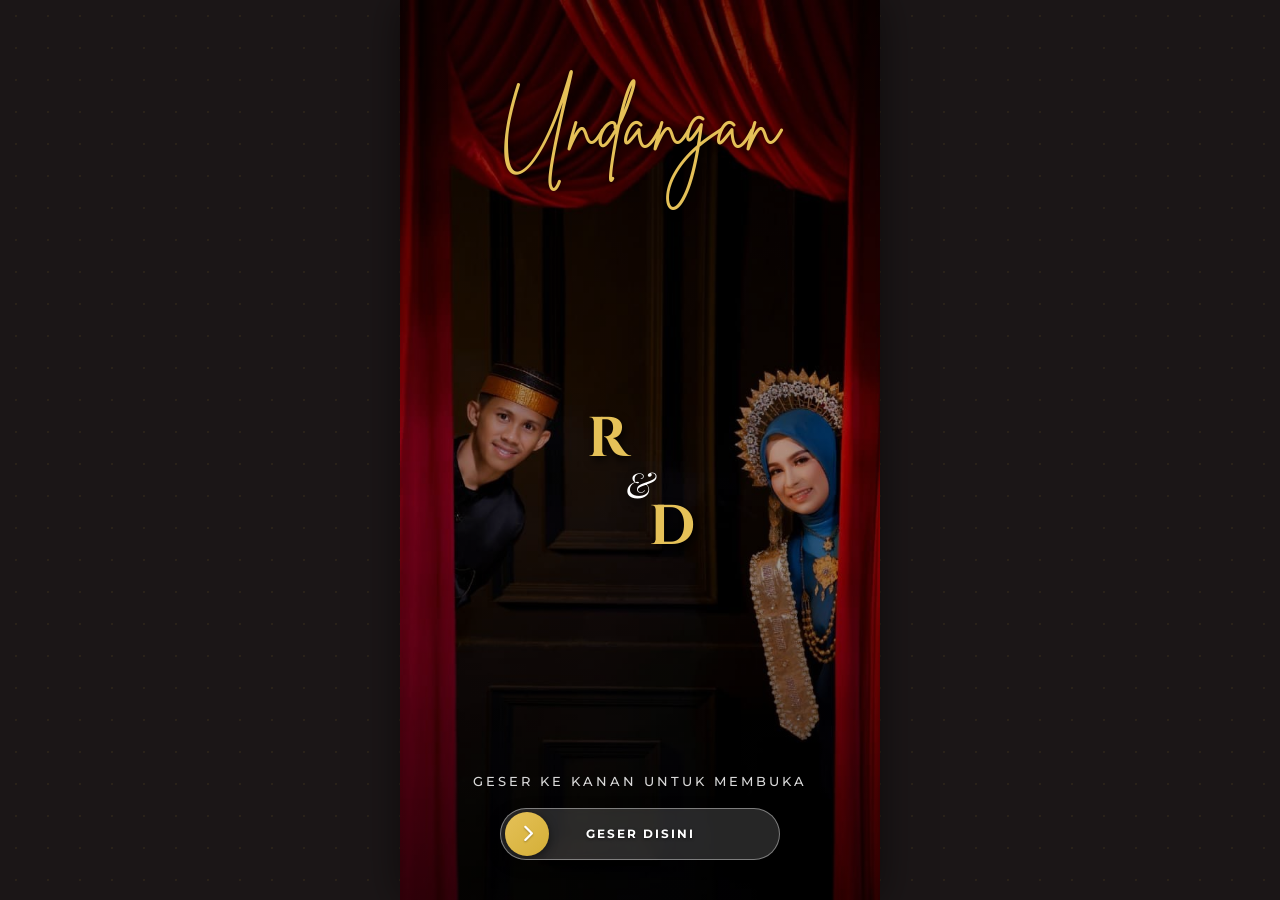
==== index.html @ fad708f4 "Add files via upload" ====
<!DOCTYPE html>
<html lang="id">
<head>
    <meta charset="UTF-8">
    <meta name="viewport" content="width=device-width, initial-scale=1.0">
    <title>Undangan Pernikahan Sartina & Dandi</title>
    
    <!-- SEO Meta Tags -->
    <meta name="description" content="Undangan Pernikahan Digital Sartina & Dandi. Temukan detail acara, galeri foto, peta lokasi, dan kirimkan ucapan doa restu Anda di sini.">
    <meta name="keywords" content="undangan digital, Sartina Dandi, pernikahan Sartina & Dandi, wedding invitation, undangan online">
    <meta name="author" content="Antigravity">

    <!-- Open Graph / Facebook -->
    <meta property="og:type" content="website">
    <meta property="og:title" content="The Wedding of Sartina & Dandi">
    <meta property="og:description" content="Kirim doa restu dan hadiri pernikahan kami secara digital.">
    <meta property="og:image" content="./g13.jpg">

    <!-- Fonts -->
    <link rel="preconnect" href="https://fonts.googleapis.com">
    <link rel="preconnect" href="https://fonts.gstatic.com" crossorigin>
    <link href="https://fonts.googleapis.com/css2?family=Cinzel:wght@400;600;700&family=Montserrat:wght@300;400;500;600;700&family=Playfair+Display:ital,wght@0,400;0,600;0,700;1,400&display=swap" rel="stylesheet">
    
    <!-- Font Awesome Icons -->
    <link rel="stylesheet" href="https://cdnjs.cloudflare.com/ajax/libs/font-awesome/6.4.0/css/all.min.css">
    
    <!-- Stylesheet -->
    <link rel="stylesheet" href="style.css?v=2">
</head>
<body>

    <!-- ================= COVER 1 (MAIN COVER) ================= -->
    <section id="cover-one" class="cover-section active">
        <div class="cover-overlay"></div>
        <div class="cover-content">
            <!-- Header Group (Top) -->
            <div class="cover-header animate-fade-in-down">
                <h1 class="brand-undangan">Undangan</h1>
            </div>
            
            <!-- Monogram Group (Middle) -->
            <div class="monogram-container animate-scale-in">
                <div class="monogram-text-stacked">
                    <span class="m-letter">R</span>
                    <span class="m-amp">&</span>
                    <span class="m-letter">D</span>
                </div>
            </div>
            
            <!-- Footer Group (Bottom) -->
            <div class="cover-footer animate-fade-in-up">
                <div class="slider-instruction animate-pulse">
                    <span>Geser ke kanan untuk membuka</span>
                </div>
                
                <!-- Slide to Unlock Button -->
                <div class="slider-container" id="slider-container">
                    <div class="slider-bg"></div>
                    <div class="slider-text">GESER DISINI</div>
                    <div class="slider-handle" id="slider-handle">
                        <i class="fa-solid fa-chevron-right"></i>
                    </div>
                </div>
            </div>
        </div>
    </section>

    <!-- ================= COVER 2 (GUEST COVER) ================= -->
    <section id="cover-two" class="cover-section">
        <!-- Soft Cross-Fade Slideshow -->
        <div class="slideshow-container">
            <div class="slide active" style="background-image: url('g10.jpg');"></div>
            <div class="slide" style="background-image: url('g3.jpg');"></div>
            <div class="slide" style="background-image: url('g14.jpg');"></div>
        </div>
        <div class="cover-overlay"></div>
        <div class="cover-content justify-between py-12">
            
            <!-- Top Text: Lontara Font -->
            <div class="cover-header-lontara animate-fade-in-down">
                <p class="subtitle">THE WEDDING OF</p>
                <h2 class="bride-groom-names">Sartina & Dandi</h2>
            </div>

            <!-- Bottom Guest Info and Button -->
            <div class="cover-footer animate-fade-in-up">
                <div class="guest-card">
                    <p class="to-text">Kepada Yth. Bapak/Ibu/Saudara/i:</p>
                    <h3 id="guest-name" class="guest-name-text">Nama Undangan</h3>
                    <p class="we-invite-text">Kami Mengundang Anda untuk Menghadiri Hari Bahagia Kami</p>
                </div>
                
                <button id="btn-open-invitation" class="btn-premium">
                    <i class="fa-solid fa-envelope-open-text mr-2 animate-bounce-horizontal"></i> Buka Undangan
                </button>
            </div>

        </div>
    </section>

    <!-- ================= MAIN INVITATION CONTENT ================= -->
    <main id="main-invitation" class="main-content hidden">

        <!-- Main Background Slideshow -->
        <div id="main-bg-slideshow">
            <div class="main-slide active" style="background-image: url('g1.jpg');"></div>
            <div class="main-slide" style="background-image: url('g2.jpg');"></div>
            <div class="main-slide" style="background-image: url('g3.jpg');"></div>
            <div class="main-slide" style="background-image: url('g4.jpg');"></div>
            <div class="main-slide" style="background-image: url('g5.jpg');"></div>
            <div class="main-slide" style="background-image: url('g6.jpg');"></div>
            <div class="main-slide" style="background-image: url('g7.jpg');"></div>
            <div class="main-slide" style="background-image: url('g8.jpg');"></div>
            <div class="main-slide" style="background-image: url('g9.jpg');"></div>
            <div class="main-slide" style="background-image: url('g10.jpg');"></div>
            <div class="main-slide" style="background-image: url('g11.jpg');"></div>
            <div class="main-slide" style="background-image: url('g12.jpg');"></div>
            <div class="main-slide" style="background-image: url('g13.jpg');"></div>
            <div class="main-slide" style="background-image: url('g14.jpg');"></div>
        </div>

        <!-- Section: Hero (First Screen after Opening) -->
        <section id="main-hero" class="hero-section">
            <div class="hero-bg" style="background-image: url('g12.jpg');"></div>
            <div class="cover-overlay"></div>
            <div class="hero-content">
                <!-- Top Header -->
                <div class="hero-header-top">
                    <p class="hero-invited">You are invited to the wedding of</p>
                    <h1 class="hero-names">Sartina & Dandi</h1>
                </div>

                <!-- Bottom Footer -->
                <div class="hero-footer-bottom">
                    <p class="hero-date-label">Waktu Pernikahan:</p>
                    <p class="hero-date-val">Minggu, 19 Juli 2026</p>
                    
                    <div class="timer-grid">
                        <div class="timer-box">
                            <span id="days" class="time-num">00</span>
                            <span class="time-label">Hari</span>
                        </div>
                        <div class="timer-box">
                            <span id="hours" class="time-num">00</span>
                            <span class="time-label">Jam</span>
                        </div>
                        <div class="timer-box">
                            <span id="minutes" class="time-num">00</span>
                            <span class="time-label">Menit</span>
                        </div>
                        <div class="timer-box">
                            <span id="seconds" class="time-num">00</span>
                            <span class="time-label">Detik</span>
                        </div>
                    </div>
                </div>
            </div>
        </section>

        <!-- Floating Music Player -->
        <div id="music-player-container" class="music-player-btn animate-rotate-slow">
            <div class="vinyl-disc" id="music-disc">
                <i class="fa-solid fa-music"></i>
            </div>
        </div>

        <!-- Section: Intro / Opening Quote -->
        <section id="intro" class="section-padding bg-ivory">
            <div class="container text-center">
                <div class="flower-divider animate-on-scroll">
                    <i class="fa-solid fa-heart-pulse"></i>
                </div>
                <h4 class="section-subtitle animate-on-scroll">Bismillahirrohmanirrohim</h4>
                <p class="verse-text animate-on-scroll">
                    "Dan di antara tanda-tanda (kebesaran)-Nya ialah Dia menciptakan pasangan-pasangan untukmu dari jenismu sendiri, agar kamu cenderung dan merasa tenteram kepadanya, dan Dia menjadikan di antaramu rasa kasih dan sayang. Sungguh, pada yang demikian itu benar-benar terdapat tanda-tanda (kebesaran Allah) bagi kaum yang berpikir."
                </p>
                <p class="verse-ref animate-on-scroll">QS. Ar-Rum: 21</p>
            </div>
        </section>

        <!-- Running Photos Marquee -->
        <div class="running-photos-container animate-on-scroll">
            <div class="running-photos-track">
                <img src="g1.jpg" alt="Running Photo 1">
                <img src="g2.jpg" alt="Running Photo 2">
                <img src="g4.jpg" alt="Running Photo 3">
                <img src="g5.jpg" alt="Running Photo 4">
                <img src="g7.jpg" alt="Running Photo 5">
                <img src="g8.jpg" alt="Running Photo 6">
                <img src="g10.jpg" alt="Running Photo 7">
                <img src="g11.jpg" alt="Running Photo 8">
                <!-- Duplicates for seamless looping -->
                <img src="g1.jpg" alt="Running Photo 1">
                <img src="g2.jpg" alt="Running Photo 2">
                <img src="g4.jpg" alt="Running Photo 3">
                <img src="g5.jpg" alt="Running Photo 4">
                <img src="g7.jpg" alt="Running Photo 5">
                <img src="g8.jpg" alt="Running Photo 6">
                <img src="g10.jpg" alt="Running Photo 7">
                <img src="g11.jpg" alt="Running Photo 8">
            </div>
        </div>

        <!-- Section: Bride & Groom Profiles -->
        <section id="couple" class="section-padding bg-warm">
            <div class="container">
                <div class="text-center mb-12">
                    <h2 class="section-title animate-on-scroll">Mempelai</h2>
                    <p class="section-desc animate-on-scroll">Dengan memohon rahmat dan ridho Allah SWT, kami bermaksud mengundang Anda untuk menghadiri pernikahan kami.</p>
                </div>
                
                <div class="couple-grid">
                    <!-- Bride Card -->
                    <div class="couple-card animate-on-scroll slide-left">
                        <div class="couple-img-wrapper">
                            <img src="bride.jpg" alt="Sartina" class="couple-img">
                        </div>
                        <h3 class="couple-name">Sartina, S.A.P</h3>
                        <p class="parents-info">
                            Putri ketiga dari <br>
                            <strong>Bapak Bahar/Berra</strong> <br>
                            & <br>
                            <strong>Ibu Bondeng</strong>
                        </p>
                        <div class="social-links">
                            <a href="https://instagram.com/_rina2902" target="_blank" class="social-btn"><i class="fa-brands fa-instagram"></i> @_rina2902</a>
                        </div>
                    </div>

                    <div class="and-symbol animate-on-scroll">
                        <span>&</span>
                    </div>

                    <!-- Groom Card -->
                    <div class="couple-card animate-on-scroll slide-right">
                        <div class="couple-img-wrapper">
                            <img src="groom.jpg" alt="Mohammad Dandi" class="couple-img">
                        </div>
                        <h3 class="couple-name">Mohammad Dandi</h3>
                        <p class="parents-info">
                            Putra keempat dari <br>
                            <strong>Bapak Muhtar (Tare)</strong> <br>
                            & <br>
                            <strong>Ibu Husna</strong>
                        </p>
                        <div class="social-links">
                            <a href="https://instagram.com/mohdandi_99" target="_blank" class="social-btn"><i class="fa-brands fa-instagram"></i> @mohdandi_99</a>
                        </div>
                    </div>
                </div>
            </div>
        </section>



        <!-- Section: Event Details -->
        <section id="events" class="section-padding bg-ivory">
            <div class="container">
                <div class="text-center mb-12 animate-on-scroll">
                    <h2 class="section-title">Detail Acara</h2>
                    <p class="section-desc">Insya Allah, acara pernikahan kami akan diselenggarakan pada:</p>
                </div>

                <div class="event-grid">
                    <!-- Akad Card -->
                    <div class="event-card animate-on-scroll slide-left">
                        <div class="event-icon"><i class="fa-solid fa-ring"></i></div>
                        <h3 class="event-title">Akad Nikah</h3>
                        
                        <div class="event-info-item">
                            <i class="fa-regular fa-calendar-days"></i>
                            <div>
                                <p class="event-day">Minggu</p>
                                <p class="event-date">19 Juli 2026</p>
                            </div>
                        </div>

                        <div class="event-info-item">
                            <i class="fa-regular fa-clock"></i>
                            <div>
                                <p class="event-time">Pukul 11.00 WITA - Selesai</p>
                            </div>
                        </div>

                        <div class="event-info-item">
                            <i class="fa-solid fa-map-location-dot"></i>
                            <div>
                                <p class="event-venue"><strong>Dusun Kolondom Desa Lakatan</strong></p>
                                <p class="event-address">Dusun Kolondom, Desa Lakatan, Kecamatan Galang, Kabupaten Tolitoli, Sulawesi Tengah</p>
                            </div>
                        </div>

                        <a href="https://maps.app.goo.gl/oUsLNnQtMZRSkyoh9?g_st=atm" target="_blank" class="btn-location">
                            <i class="fa-solid fa-location-arrow"></i> Lihat Google Maps
                        </a>
                    </div>

                    <!-- Resepsi Card -->
                    <div class="event-card animate-on-scroll slide-right">
                        <div class="event-icon"><i class="fa-solid fa-champagne-glasses"></i></div>
                        <h3 class="event-title">Resepsi</h3>
                        
                        <div class="event-info-item">
                            <i class="fa-regular fa-calendar-days"></i>
                            <div>
                                <p class="event-day">Minggu</p>
                                <p class="event-date">19 Juli 2026</p>
                            </div>
                        </div>

                        <div class="event-info-item">
                            <i class="fa-regular fa-clock"></i>
                            <div>
                                <p class="event-time">Pukul 19.00 WITA - Selesai</p>
                            </div>
                        </div>

                        <div class="event-info-item">
                            <i class="fa-solid fa-map-location-dot"></i>
                            <div>
                                <p class="event-venue"><strong>Dusun Kolondom Desa Lakatan</strong></p>
                                <p class="event-address">Dusun Kolondom, Desa Lakatan, Kecamatan Galang, Kabupaten Tolitoli, Sulawesi Tengah</p>
                            </div>
                        </div>

                        <a href="https://maps.app.goo.gl/oUsLNnQtMZRSkyoh9?g_st=atm" target="_blank" class="btn-location">
                            <i class="fa-solid fa-location-arrow"></i> Lihat Google Maps
                        </a>
                    </div>
                </div>
            </div>
        </section>

        <!-- Section: Photo Gallery -->
        <section id="gallery" class="section-padding bg-warm">
            <div class="container">
                <div class="text-center mb-12 animate-on-scroll">
                    <h2 class="section-title">Galeri Foto</h2>
                    <p class="section-desc">Momen-momen indah kebersamaan kami yang diabadikan dalam jepretan kamera.</p>
                </div>

                <div class="gallery-grid animate-on-scroll">
                    <div class="gallery-item"><img src="g1.jpg" alt="Foto Rina & Dandi 1" class="gallery-img"></div>
                    <div class="gallery-item"><img src="g2.jpg" alt="Foto Rina & Dandi 2" class="gallery-img"></div>
                    <div class="gallery-item"><img src="g3.jpg" alt="Foto Rina & Dandi 3" class="gallery-img"></div>
                    <div class="gallery-item"><img src="g4.jpg" alt="Foto Rina & Dandi 4" class="gallery-img"></div>
                    <div class="gallery-item"><img src="g5.jpg" alt="Foto Rina & Dandi 5" class="gallery-img"></div>
                    <div class="gallery-item"><img src="g6.jpg" alt="Foto Rina & Dandi 6" class="gallery-img"></div>
                    <div class="gallery-item"><img src="g7.jpg" alt="Foto Rina & Dandi 7" class="gallery-img"></div>
                    <div class="gallery-item"><img src="g8.jpg" alt="Foto Rina & Dandi 8" class="gallery-img"></div>
                    <div class="gallery-item"><img src="g9.jpg" alt="Foto Rina & Dandi 9" class="gallery-img"></div>
                    <div class="gallery-item"><img src="g10.jpg" alt="Foto Rina & Dandi 10" class="gallery-img"></div>
                    <div class="gallery-item"><img src="g11.jpg" alt="Foto Rina & Dandi 11" class="gallery-img"></div>
                    <div class="gallery-item"><img src="g12.jpg" alt="Foto Rina & Dandi 12" class="gallery-img"></div>
                </div>
            </div>
        </section>

        <!-- Section: RSVP & Wishes -->
        <section id="rsvp-wishes" class="section-padding bg-ivory">
            <div class="container">
                <div class="rsvp-wishes-grid">
                    
                    <!-- RSVP Card -->
                    <div class="rsvp-form-container animate-on-scroll slide-left">
                        <h2 class="card-title">Konfirmasi Kehadiran</h2>
                        <p class="card-subtitle">Silakan isi formulir di bawah ini untuk mengonfirmasi kehadiran Anda.</p>
                        
                        <form id="rsvp-form" class="rsvp-form">
                            <div class="form-group">
                                <label for="form-name">Nama Lengkap</label>
                                <input type="text" id="form-name" placeholder="Masukkan nama Anda" required autocomplete="off">
                            </div>
                            
                            <div class="form-group">
                                <label for="form-attendance">Konfirmasi Kehadiran</label>
                                <select id="form-attendance" required>
                                    <option value="" disabled selected>Pilih Kehadiran</option>
                                    <option value="Hadir">Saya Akan Hadir</option>
                                    <option value="Ragu-ragu">Masih Ragu-ragu</option>
                                    <option value="Tidak Hadir">Maaf, Saya Tidak Bisa Hadir</option>
                                </select>
                            </div>

                            <div class="form-group">
                                <label for="form-guests">Jumlah Tamu</label>
                                <select id="form-guests" required>
                                    <option value="1">1 Orang</option>
                                    <option value="2">2 Orang (Bawa Pasangan)</option>
                                    <option value="3">3 Orang</option>
                                    <option value="4">4 Orang</option>
                                </select>
                            </div>

                            <div class="form-group">
                                <label for="form-wish">Ucapan & Doa Restu</label>
                                <textarea id="form-wish" rows="4" placeholder="Tulis ucapan dan doa restu Anda..." required></textarea>
                            </div>

                            <button type="submit" class="btn-submit">Kirim Konfirmasi</button>
                        </form>
                    </div>

                    <!-- Wishes Board -->
                    <div class="wishes-board-container animate-on-scroll slide-right">
                        <h2 class="card-title">Ucapan & Doa Restu</h2>
                        <p class="card-subtitle">Doa dan restu dari sahabat dan keluarga yang berbahagia.</p>
                        
                        <div class="wishes-wrapper" id="wishes-list">
                            <!-- Dynamically Loaded Wishes -->
                        </div>
                    </div>

                </div>
            </div>
        </section>

        <!-- Section: Gift Envelope (Kado Digital) -->
        <section id="gift" class="section-padding bg-warm text-center">
            <div class="container">
                <div class="max-w-2xl mx-auto animate-on-scroll">
                    <h2 class="section-title">Kado Digital</h2>
                    <p class="section-desc mb-8">Bagi keluarga dan kerabat yang ingin memberikan tanda kasih untuk kami, dapat mengirimkannya secara digital melalui rekening di bawah ini:</p>
                    
                    <div class="gift-grid">
                        <!-- Account 1 -->
                        <div class="bank-card">
                            <div class="bank-logo">BANK BRI</div>
                            <p class="bank-acc-label">Nomor Rekening</p>
                            <h4 class="bank-number" id="bri-num">022701063302502</h4>
                            <p class="bank-holder">a.n. SARTINA</p>
                            <button class="btn-copy" onclick="copyToClipboard('bri-num')">
                                <i class="fa-regular fa-copy"></i> Salin No. Rekening
                            </button>
                        </div>
                    </div>

                    <!-- Gift Address -->
                    <div class="gift-address-card mt-8">
                        <i class="fa-solid fa-gift address-icon"></i>
                        <h4>Kirim Kado Fisik</h4>
                        <p class="address-text">
                            Dusun Kolondom Desa Lakatan, Kecamatan Galang, Kabupaten Tolitoli, Sulawesi Tengah
                        </p>
                        <button class="btn-copy" id="btn-copy-address" onclick="copyText('Dusun Kolondom Desa Lakatan, Kecamatan Galang, Kabupaten Tolitoli, Sulawesi Tengah')">
                            <i class="fa-regular fa-copy"></i> Salin Alamat
                        </button>
                    </div>
                </div>
            </div>
        </section>

        <!-- Section: Closing / Footer -->
        <footer class="footer bg-overlay-fixed" style="background-image: url('g13.jpg');">
            <div class="cover-overlay"></div>
            <div class="container relative z-10 text-center text-white">
                <p class="footer-thanks">Merupakan suatu kehormatan dan kebahagiaan bagi kami apabila Bapak/Ibu/Saudara/i berkenan hadir untuk memberikan doa restu kepada kedua mempelai.</p>
                
                <h3 class="footer-names">Sartina & Dandi</h3>
                <p class="footer-closing">Sampai Jumpa di Hari Bahagia Kami</p>
                
                <div class="footer-divider"></div>
                <p class="credit-text">&copy; 2026 Rina & Dandi. All Rights Reserved.</p>
            </div>
        </footer>

    </main>

    <!-- Lightbox Popup Overlay (for Gallery) -->
    <div id="lightbox-overlay" class="lightbox-overlay">
        <span class="lightbox-close" id="lightbox-close">&times;</span>
        <img class="lightbox-content" id="lightbox-img">
    </div>

    <!-- Hidden Audio element -->
    <audio id="wedding-audio" loop preload="auto">
        <source src="music.mp3" type="audio/mpeg">
        Your browser does not support the audio element.
    </audio>

    <!-- Script File -->
    <script src="script.js?v=2"></script>
</body>
</html>
---- style.css ----
/* ==============================================
   DESIGN SYSTEM & VARIABLES
   ============================================== */
:root {
    --primary-color: #8E2B43;      /* Rose Gold / Deep Rose */
    --primary-dark: #631B2D;
    --secondary-color: #D4AF37;    /* Classic Gold */
    --secondary-light: #E5C158;
    --bg-ivory: #FCF8F5;           /* Soft Ivory Background */
    --bg-warm: #F7EFE9;            /* Slightly warmer tone */
    --text-dark: #3E3436;          /* Elegant Charcoal */
    --text-light: #F7EFE9;
    --font-heading: 'Cinzel', serif;
    --font-body: 'Montserrat', sans-serif;
}

/* Local Fonts Integration */
@font-face {
    font-family: 'Brittany Signature';
    src: url('BrittanySignature.ttf') format('truetype');
    font-weight: normal;
    font-style: normal;
    font-display: swap;
}

@font-face {
    font-family: 'Lontara';
    src: url('Lontara.ttf') format('truetype');
    font-weight: normal;
    font-style: normal;
    font-display: swap;
}

/* ==============================================
   RESET & BASE STYLES
   ============================================== */
* {
    margin: 0;
    padding: 0;
    box-sizing: border-box;
}

html {
    scroll-behavior: smooth;
    background-color: #1b1617;
    background-image: radial-gradient(rgba(212, 175, 55, 0.08) 1.5px, transparent 1.5px);
    background-size: 32px 32px;
}

body {
    font-family: var(--font-body);
    color: var(--text-dark);
    background-color: var(--bg-ivory);
    line-height: 1.6;
    overflow-x: hidden;
    max-width: 480px;
    margin: 0 auto;
    box-shadow: 0 0 40px rgba(0, 0, 0, 0.5);
    position: relative;
    min-height: 100dvh;
}

h1, h2, h3, h4, h5, h6 {
    font-family: var(--font-heading);
    font-weight: 600;
}

a {
    text-decoration: none;
    color: inherit;
    transition: all 0.3s ease;
}

/* ==============================================
   UTILITIES & FLEXBOX/GRID HELPER
   ============================================== */
.container {
    width: 100%;
    max-width: 1200px;
    margin: 0 auto;
    padding: 0 24px;
}

.section-padding {
    padding: 80px 0;
}

.text-center { text-align: center; }
.relative { position: relative; }
.z-10 { z-index: 10; }
.text-white { color: #ffffff; }
.mt-8 { margin-top: 32px; }
.mb-8 { margin-bottom: 32px; }
.mb-12 { margin-bottom: 48px; }
.mr-2 { margin-right: 8px; }
.max-w-2xl { max-width: 42rem; }
.mx-auto { margin-left: auto; margin-right: auto; }
.hidden { display: none !important; }
.py-12 { padding-top: 48px; padding-bottom: 48px; }
.justify-between { justify-content: space-between; }

/* Background helpers */
.bg-ivory { background-color: transparent; }
.bg-warm { background-color: transparent; }

/* ==============================================
   COVER INTERFACES (Full Screen Covers)
   ============================================== */
.cover-section {
    position: fixed;
    top: 0;
    left: 50%;
    transform: translate(-50%, 0);
    width: 100%;
    max-width: 480px;
    height: 100dvh;
    z-index: 100;
    overflow: hidden;
    display: flex;
    flex-direction: column;
    justify-content: center;
    align-items: center;
    transition: transform 1s cubic-bezier(0.77, 0, 0.175, 1), opacity 1s ease;
}

.cover-section:not(.active) {
    transform: translate(-50%, -100%);
    pointer-events: none;
    opacity: 0;
}

.cover-overlay {
    position: absolute;
    top: 0;
    left: 0;
    width: 100%;
    height: 100%;
    background: linear-gradient(to bottom, rgba(0,0,0,0.55), rgba(0,0,0,0.3), rgba(0,0,0,0.65));
    z-index: 2;
}

.cover-content {
    position: relative;
    z-index: 3;
    width: 100%;
    height: 100%;
    display: flex;
    flex-direction: column;
    align-items: center;
    justify-content: center;
    padding: 40px 20px;
    text-align: center;
}

.cover-header, .cover-footer {
    width: 100%;
    display: flex;
    flex-direction: column;
    align-items: center;
}

/* Cover 1 (Main Cover) */
#cover-one {
    background-image: url('g13.jpg');
    background-size: cover;
    background-position: center;
}

#cover-one .cover-content {
    justify-content: space-between;
    padding: 60px 20px 40px;
}

.brand-undangan {
    font-family: 'Brittany Signature', cursive;
    color: var(--secondary-light);
    font-size: 5rem;
    font-weight: normal;
    text-shadow: 2px 2px 8px rgba(0, 0, 0, 0.7);
    margin-bottom: 8px;
    user-select: none;
}

.monogram-container {
    display: flex;
    justify-content: center;
    align-items: center;
    z-index: 5;
}

.monogram-text-stacked {
    display: flex;
    flex-direction: column;
    align-items: center;
    line-height: 0.85;
}

.monogram-text-stacked .m-letter {
    font-family: 'Cinzel', serif;
    font-size: 3.5rem;
    font-weight: 700;
    color: var(--secondary-light);
    letter-spacing: 0;
    text-shadow: 2px 4px 10px rgba(0, 0, 0, 0.9);
    user-select: none;
}

/* Shift R to the top-left */
.monogram-text-stacked .m-letter:first-child {
    transform: translate(-32px, -10px);
}

/* Shift D to the bottom-right */
.monogram-text-stacked .m-letter:last-child {
    transform: translate(32px, 10px);
}

.monogram-text-stacked .m-amp {
    font-family: 'Playfair Display', serif;
    font-style: italic;
    font-size: 2.2rem;
    color: #ffffff;
    margin: -5px 0;
    z-index: 2;
    text-shadow: 2px 4px 10px rgba(0, 0, 0, 0.9);
    user-select: none;
}

.slider-instruction {
    font-size: 0.8rem;
    letter-spacing: 3px;
    color: rgba(255, 255, 255, 0.85);
    margin-bottom: 16px;
    text-transform: uppercase;
    font-weight: 500;
}

/* Slider Track & Handle */
.slider-container {
    width: 280px;
    height: 52px;
    background-color: rgba(255, 255, 255, 0.15);
    border: 1px solid rgba(255, 255, 255, 0.4);
    border-radius: 30px;
    position: relative;
    padding: 4px;
    display: flex;
    align-items: center;
    box-shadow: 0 4px 15px rgba(0,0,0,0.3);
    backdrop-filter: blur(5px);
    overflow: hidden;
}

.slider-bg {
    position: absolute;
    left: 0;
    top: 0;
    height: 100%;
    width: 0;
    background: linear-gradient(90deg, rgba(142,43,67,0.4), rgba(212,175,55,0.4));
    border-radius: 30px 0 0 30px;
    z-index: 1;
}

.slider-text {
    width: 100%;
    text-align: center;
    font-size: 0.75rem;
    font-weight: 700;
    letter-spacing: 2px;
    color: #ffffff;
    user-select: none;
    z-index: 2;
    text-transform: uppercase;
    text-shadow: 0 1px 3px rgba(0,0,0,0.5);
}

.slider-handle {
    width: 44px;
    height: 44px;
    background: linear-gradient(135deg, var(--secondary-light), var(--secondary-color));
    border-radius: 50%;
    display: flex;
    justify-content: center;
    align-items: center;
    color: #ffffff;
    cursor: pointer;
    box-shadow: 0 2px 8px rgba(0, 0, 0, 0.5);
    position: absolute;
    left: 4px;
    z-index: 3;
    transition: left 0.1s ease;
}

.slider-handle i {
    font-size: 1.1rem;
    text-shadow: 0 1px 2px rgba(0,0,0,0.3);
}

/* Cover 2 (Guest Cover) */
.slideshow-container {
    position: absolute;
    top: 0;
    left: 0;
    width: 100%;
    height: 100%;
    z-index: 1;
}

.slide {
    position: absolute;
    top: 0;
    left: 0;
    width: 100%;
    height: 100%;
    background-size: cover;
    background-position: center;
    opacity: 0;
    transition: opacity 1.5s ease-in-out;
    z-index: 1;
}

.slide.active {
    opacity: 1;
}

/* Main Background Slideshow */
#main-bg-slideshow {
    position: fixed;
    top: 0;
    left: 50%;
    transform: translateX(-50%);
    width: 100%;
    max-width: 480px;
    height: 100dvh;
    z-index: 1;
    overflow: hidden;
    pointer-events: none;
}

.main-slide {
    position: absolute;
    top: 0;
    left: 0;
    width: 100%;
    height: 100%;
    background-size: cover;
    background-position: center;
    opacity: 0;
    transition: opacity 1s ease-in-out;
}

.main-slide.active {
    opacity: 1;
}

.main-content section, .main-content footer {
    position: relative;
    z-index: 2;
}

.cover-header-lontara {
    margin-top: 20px;
}

.cover-header-lontara .subtitle {
    font-size: 0.9rem;
    letter-spacing: 6px;
    color: var(--secondary-light);
    font-weight: 600;
    margin-bottom: 8px;
    text-shadow: 0 2px 4px rgba(0,0,0,0.6);
}

.bride-groom-names {
    font-family: 'Lontara', sans-serif;
    font-size: 3.2rem;
    font-weight: normal;
    color: #ffffff;
    text-shadow: 2px 2px 8px rgba(0,0,0,0.8);
    line-height: 1.2;
}

#cover-two .cover-content {
    justify-content: space-between;
    padding: 60px 20px 40px;
}

.guest-card {
    background: none;
    backdrop-filter: none;
    -webkit-backdrop-filter: none;
    border: none;
    padding: 0;
    max-width: 320px;
    margin: 0 auto 24px;
    box-shadow: none;
}

.to-text {
    font-size: 0.75rem;
    color: rgba(255, 255, 255, 0.85);
    text-transform: uppercase;
    letter-spacing: 1.5px;
    margin-bottom: 6px;
    text-shadow: 1px 1px 4px rgba(0, 0, 0, 0.9);
}

.guest-name-text {
    font-family: var(--font-heading);
    font-size: 1.5rem;
    font-weight: 600;
    color: var(--secondary-light);
    margin-bottom: 8px;
    text-shadow: 1px 1px 6px rgba(0, 0, 0, 0.9);
}

.we-invite-text {
    font-size: 0.72rem;
    color: rgba(255, 255, 255, 0.9);
    letter-spacing: 0.5px;
    text-shadow: 1px 1px 4px rgba(0, 0, 0, 0.9);
}

.btn-premium {
    background: linear-gradient(135deg, var(--primary-color), var(--primary-dark));
    color: #ffffff;
    border: 1px solid var(--secondary-color);
    padding: 14px 36px;
    font-family: var(--font-heading);
    font-size: 0.95rem;
    font-weight: 600;
    letter-spacing: 2px;
    border-radius: 30px;
    cursor: pointer;
    box-shadow: 0 4px 15px rgba(142, 43, 67, 0.4), 0 0 0 0px rgba(212, 175, 55, 0.5);
    transition: all 0.3s cubic-bezier(0.175, 0.885, 0.32, 1.275);
    text-transform: uppercase;
}

.btn-premium:hover {
    transform: translateY(-3px);
    box-shadow: 0 6px 20px rgba(142, 43, 67, 0.6), 0 0 10px rgba(212, 175, 55, 0.8);
    background: linear-gradient(135deg, var(--primary-dark), var(--primary-color));
}

.btn-premium:active {
    transform: translateY(-1px);
}

/* ==============================================
   MAIN CONTENT AREA
   ============================================== */
.main-content {
    opacity: 0;
    transition: opacity 1.5s ease-in-out;
}

.main-content.visible {
    opacity: 1;
}

/* Floating Music Player */
.music-player-btn {
    position: fixed;
    bottom: 24px;
    right: 24px;
    width: 50px;
    height: 50px;
    background: linear-gradient(135deg, var(--primary-color), var(--primary-dark));
    border: 2px solid var(--secondary-color);
    border-radius: 50%;
    display: flex;
    justify-content: center;
    align-items: center;
    color: #ffffff;
    font-size: 1.1rem;
    cursor: pointer;
    box-shadow: 0 4px 12px rgba(0, 0, 0, 0.3);
    z-index: 99;
}

@media (min-width: 481px) {
    .music-player-btn {
        right: calc(50% - 240px + 24px);
    }
}

.vinyl-disc {
    width: 100%;
    height: 100%;
    display: flex;
    justify-content: center;
    align-items: center;
}

/* Rotating Class */
.animate-rotate-slow {
    animation: rotateVinyl 4s linear infinite;
}

.paused {
    animation-play-state: paused;
}

@keyframes rotateVinyl {
    from { transform: rotate(0deg); }
    to { transform: rotate(360deg); }
}

/* Section Header Typography */
.section-title {
    font-family: var(--font-heading);
    font-size: 2.2rem;
    color: var(--primary-color);
    margin-bottom: 8px;
    letter-spacing: 2px;
}

.section-desc {
    font-size: 0.85rem;
    color: #776e70;
    max-width: 600px;
    margin: 0 auto;
    letter-spacing: 1px;
}

/* ==============================================
   SECTION: INTRO (Opening Quote)
   ============================================== */
.flower-divider {
    color: var(--secondary-color);
    font-size: 1.6rem;
    margin-bottom: 20px;
}

.section-subtitle {
    font-size: 0.95rem;
    font-weight: 500;
    letter-spacing: 4px;
    color: var(--text-dark);
    margin-bottom: 24px;
    text-transform: uppercase;
}

.verse-text {
    font-family: var(--font-heading);
    font-size: 1.15rem;
    color: var(--text-dark);
    font-style: italic;
    max-width: 800px;
    margin: 0 auto 16px;
    line-height: 1.8;
}

.verse-ref {
    font-size: 0.85rem;
    font-weight: 600;
    letter-spacing: 2px;
    color: var(--primary-color);
    text-transform: uppercase;
}

/* ==============================================
   SECTION: COUPLE PROFILE
   ============================================== */
.couple-grid {
    display: flex;
    flex-direction: column;
    align-items: center;
    gap: 20px;
    margin-top: 40px;
}

#couple .container {
    padding-left: 0;
    padding-right: 0;
}

#couple .mb-12 {
    padding: 0 24px;
}

.couple-card {
    background-color: #ffffff;
    border-radius: 0;
    border-top: 1px solid rgba(212, 175, 55, 0.15);
    border-bottom: 1px solid rgba(212, 175, 55, 0.15);
    border-left: none;
    border-right: none;
    padding: 40px 30px;
    width: 100%;
    max-width: 100%;
    text-align: center;
    transition: transform 0.4s ease, box-shadow 0.4s ease;
}

.couple-card:hover {
    transform: translateY(-5px);
    box-shadow: 0 15px 40px rgba(212, 175, 55, 0.15);
}

.couple-img-wrapper {
    width: 180px;
    height: 180px;
    border-radius: 50%;
    overflow: hidden;
    margin: 0 auto 24px;
    border: 4px solid var(--secondary-color);
    box-shadow: 0 6px 15px rgba(0,0,0,0.1);
}

.couple-img {
    width: 100%;
    height: 100%;
    object-fit: cover;
    transition: transform 0.6s ease;
}

.couple-card:hover .couple-img {
    transform: scale(1.1);
}

.couple-name {
    font-family: var(--font-heading);
    font-size: 1.5rem;
    color: var(--primary-color);
    margin-bottom: 12px;
    font-weight: 600;
}

.parents-info {
    font-size: 0.85rem;
    color: #665f61;
    margin-bottom: 24px;
    line-height: 1.7;
}

.social-btn {
    display: inline-block;
    padding: 8px 16px;
    background-color: var(--bg-warm);
    border-radius: 20px;
    font-size: 0.8rem;
    font-weight: 500;
    color: var(--primary-color);
}

.social-btn:hover {
    background-color: var(--primary-color);
    color: #ffffff;
}

.and-symbol {
    font-family: 'Brittany Signature', cursive;
    font-size: 3.2rem;
    color: var(--secondary-color);
    margin: 10px 0;
    user-select: none;
}

/* ==============================================
   SECTION: HERO SECTION (After Cover 2)
   ============================================== */
.hero-section {
    position: relative;
    height: 100dvh;
    width: 100%;
    overflow: hidden;
    display: flex;
    flex-direction: column;
    justify-content: space-between;
    align-items: center;
    padding: 60px 20px 40px;
    z-index: 2;
}

.hero-bg {
    position: absolute;
    top: 0;
    left: 0;
    width: 100%;
    height: 100%;
    background-size: cover;
    background-position: center;
    z-index: 1;
    transform: scale(1.15);
    transition: transform 3.5s cubic-bezier(0.25, 0.46, 0.45, 0.94);
}

.hero-active .hero-bg {
    transform: scale(1);
}

.hero-content {
    position: relative;
    z-index: 3;
    width: 100%;
    height: 100%;
    display: flex;
    flex-direction: column;
    justify-content: space-between;
    align-items: center;
    text-align: center;
}

.hero-header-top {
    opacity: 0;
    transform: translateY(-45px);
    transition: opacity 1.5s cubic-bezier(0.25, 0.46, 0.45, 0.94), transform 1.5s cubic-bezier(0.25, 0.46, 0.45, 0.94);
    transition-delay: 0.3s;
    margin-top: 10px;
}

.hero-active .hero-header-top {
    opacity: 1;
    transform: translateY(0);
}

.hero-footer-bottom {
    opacity: 0;
    transform: translateY(45px);
    transition: opacity 1.5s cubic-bezier(0.25, 0.46, 0.45, 0.94), transform 1.5s cubic-bezier(0.25, 0.46, 0.45, 0.94);
    transition-delay: 0.8s;
    width: 100%;
    display: flex;
    flex-direction: column;
    align-items: center;
}

.hero-active .hero-footer-bottom {
    opacity: 1;
    transform: translateY(0);
}

.hero-invited {
    font-family: 'Lontara', sans-serif;
    font-size: 1.15rem;
    color: var(--secondary-light);
    text-transform: uppercase;
    letter-spacing: 1px;
    margin-bottom: 12px;
    text-shadow: 0 2px 4px rgba(0,0,0,0.6);
}

.hero-names {
    font-family: 'Lontara', sans-serif;
    font-size: 2.8rem;
    color: #ffffff;
    text-shadow: 2px 2px 8px rgba(0,0,0,0.8);
    line-height: 1.2;
    font-weight: normal;
}

.hero-date-label {
    font-size: 0.75rem;
    text-transform: uppercase;
    letter-spacing: 2px;
    color: rgba(255, 255, 255, 0.85);
    margin-bottom: 4px;
    text-shadow: 0 1px 3px rgba(0,0,0,0.5);
}

.hero-date-val {
    font-family: var(--font-heading);
    font-size: 1.45rem;
    color: var(--secondary-light);
    font-weight: 600;
    margin-bottom: 24px;
    text-shadow: 0 2px 4px rgba(0,0,0,0.6);
}

.hero-section .timer-box {
    background-color: rgba(0, 0, 0, 0.4);
    border: 1px solid rgba(255, 255, 255, 0.2);
    backdrop-filter: blur(4px);
    -webkit-backdrop-filter: blur(4px);
}

.bg-overlay-fixed {
    background-attachment: fixed;
}

.countdown-title {
    font-size: 2.5rem;
    color: var(--secondary-light);
    margin-bottom: 8px;
    text-shadow: 0 2px 4px rgba(0,0,0,0.5);
}

.countdown-subtitle {
    font-size: 0.95rem;
    letter-spacing: 3px;
    text-transform: uppercase;
    margin-bottom: 40px;
    text-shadow: 0 1px 2px rgba(0,0,0,0.5);
}

.timer-grid {
    display: flex;
    justify-content: center;
    gap: 16px;
    flex-wrap: wrap;
}

.timer-box {
    background-color: rgba(255, 255, 255, 0.12);
    backdrop-filter: blur(8px);
    -webkit-backdrop-filter: blur(8px);
    border: 1px solid rgba(255, 255, 255, 0.25);
    border-radius: 12px;
    width: 90px;
    padding: 16px 8px;
    display: flex;
    flex-direction: column;
    align-items: center;
    box-shadow: 0 8px 20px rgba(0, 0, 0, 0.15);
}

.time-num {
    font-family: var(--font-heading);
    font-size: 2.2rem;
    font-weight: 700;
    line-height: 1.1;
    margin-bottom: 4px;
    color: #ffffff;
}

.time-label {
    font-size: 0.7rem;
    text-transform: uppercase;
    letter-spacing: 2px;
    color: var(--secondary-light);
    font-weight: 600;
}

/* ==============================================
   SECTION: EVENTS (Akad & Resepsi)
   ============================================== */
.event-grid {
    display: flex;
    justify-content: center;
    gap: 30px;
    flex-wrap: wrap;
    margin-top: 40px;
}

.event-card {
    background-color: #ffffff;
    border-radius: 20px;
    padding: 40px 30px;
    width: 100%;
    max-width: 480px;
    box-shadow: 0 10px 30px rgba(0,0,0,0.05);
    border: 1px solid rgba(212, 175, 55, 0.15);
    text-align: center;
    display: flex;
    flex-direction: column;
    align-items: center;
    transition: transform 0.4s ease;
}

.event-card:hover {
    transform: translateY(-5px);
}

.event-icon {
    width: 64px;
    height: 64px;
    background-color: var(--bg-warm);
    border-radius: 50%;
    display: flex;
    justify-content: center;
    align-items: center;
    font-size: 1.5rem;
    color: var(--primary-color);
    border: 1px solid rgba(212, 175, 55, 0.3);
    margin-bottom: 24px;
}

.event-title {
    font-family: var(--font-heading);
    font-size: 1.6rem;
    color: var(--primary-color);
    margin-bottom: 24px;
    letter-spacing: 1px;
}

.event-info-item {
    display: flex;
    align-items: center;
    gap: 16px;
    text-align: left;
    width: 100%;
    margin-bottom: 20px;
    padding-bottom: 16px;
    border-bottom: 1px dashed rgba(0,0,0,0.08);
}

.event-info-item:last-of-type {
    border-bottom: none;
    margin-bottom: 24px;
}

.event-info-item i {
    font-size: 1.25rem;
    color: var(--secondary-color);
    width: 24px;
    text-align: center;
}

.event-day {
    font-size: 0.8rem;
    text-transform: uppercase;
    letter-spacing: 2px;
    color: #888;
}

.event-date {
    font-size: 1.05rem;
    font-weight: 600;
}

.event-time {
    font-size: 1rem;
    font-weight: 500;
}

.event-venue {
    font-size: 1.05rem;
    color: var(--text-dark);
}

.event-address {
    font-size: 0.8rem;
    color: #665f61;
    margin-top: 4px;
}

.btn-location {
    display: inline-flex;
    align-items: center;
    gap: 8px;
    background-color: var(--primary-color);
    color: #ffffff;
    padding: 10px 24px;
    border-radius: 20px;
    font-size: 0.85rem;
    font-weight: 600;
    letter-spacing: 1px;
    border: 1px solid transparent;
}

.btn-location:hover {
    background-color: #ffffff;
    color: var(--primary-color);
    border: 1px solid var(--primary-color);
    box-shadow: 0 4px 10px rgba(0,0,0,0.1);
}

/* ==============================================
   SECTION: GALLERY
   ============================================== */
.gallery-grid {
    display: grid;
    grid-template-columns: repeat(2, 1fr);
    gap: 12px;
    margin-top: 40px;
}

.gallery-item {
    overflow: hidden;
    border-radius: 12px;
    aspect-ratio: 1 / 1;
    box-shadow: 0 4px 10px rgba(0,0,0,0.06);
    border: 1px solid rgba(212,175,55,0.1);
    cursor: pointer;
}

.gallery-img {
    width: 100%;
    height: 100%;
    object-fit: cover;
    transition: transform 0.6s ease;
}

.gallery-item:hover .gallery-img {
    transform: scale(1.08);
}

/* Lightbox Styles */
.lightbox-overlay {
    display: none;
    position: fixed;
    z-index: 1000;
    padding-top: 60px;
    left: 0;
    top: 0;
    width: 100%;
    height: 100%;
    overflow: auto;
    background-color: rgba(0, 0, 0, 0.95);
    backdrop-filter: blur(8px);
}

.lightbox-content {
    margin: auto;
    display: block;
    max-width: 90%;
    max-height: 80vh;
    object-fit: contain;
    border: 2px solid var(--secondary-color);
    border-radius: 8px;
    box-shadow: 0 10px 40px rgba(0,0,0,0.8);
    animation: zoomLightbox 0.3s ease;
}

@keyframes zoomLightbox {
    from { transform: scale(0.8); opacity: 0; }
    to { transform: scale(1); opacity: 1; }
}

.lightbox-close {
    position: absolute;
    top: 24px;
    right: 32px;
    color: #f1f1f1;
    font-size: 40px;
    font-weight: bold;
    transition: 0.3s;
    cursor: pointer;
}

.lightbox-close:hover,
.lightbox-close:focus {
    color: var(--secondary-light);
}

/* ==============================================
   SECTION: RSVP & WISHES
   ============================================== */
.rsvp-wishes-grid {
    display: grid;
    grid-template-columns: 1fr;
    gap: 30px;
    align-items: start;
    margin-top: 40px;
}

.rsvp-form-container, .wishes-board-container {
    background-color: #ffffff;
    border-radius: 20px;
    padding: 40px 30px;
    box-shadow: 0 10px 30px rgba(0,0,0,0.04);
    border: 1px solid rgba(212, 175, 55, 0.15);
}

.card-title {
    font-family: var(--font-heading);
    font-size: 1.6rem;
    color: var(--primary-color);
    margin-bottom: 8px;
}

.card-subtitle {
    font-size: 0.8rem;
    color: #888;
    margin-bottom: 24px;
}

.rsvp-form {
    display: flex;
    flex-direction: column;
    gap: 18px;
}

.form-group {
    display: flex;
    flex-direction: column;
    gap: 6px;
    text-align: left;
}

.form-group label {
    font-size: 0.8rem;
    font-weight: 600;
    letter-spacing: 1px;
    color: var(--text-dark);
}

.form-group input, 
.form-group select, 
.form-group textarea {
    padding: 12px 16px;
    border-radius: 8px;
    border: 1px solid #ddd;
    font-family: var(--font-body);
    font-size: 0.9rem;
    transition: all 0.3s ease;
    background-color: #fafafa;
}

.form-group input:focus, 
.form-group select:focus, 
.form-group textarea:focus {
    outline: none;
    border-color: var(--primary-color);
    box-shadow: 0 0 8px rgba(142, 43, 67, 0.15);
    background-color: #ffffff;
}

.btn-submit {
    background: linear-gradient(135deg, var(--primary-color), var(--primary-dark));
    color: #ffffff;
    border: none;
    padding: 14px;
    border-radius: 8px;
    font-size: 0.9rem;
    font-weight: 600;
    cursor: pointer;
    transition: all 0.3s ease;
    text-transform: uppercase;
    letter-spacing: 1px;
    box-shadow: 0 4px 10px rgba(142, 43, 67, 0.2);
}

.btn-submit:hover {
    transform: translateY(-2px);
    box-shadow: 0 6px 15px rgba(142, 43, 67, 0.3);
}

/* Wishes Board Scrolling */
.wishes-wrapper {
    max-height: 480px;
    overflow-y: auto;
    padding-right: 8px;
    display: flex;
    flex-direction: column;
    gap: 16px;
}

.wishes-wrapper::-webkit-scrollbar {
    width: 6px;
}

.wishes-wrapper::-webkit-scrollbar-track {
    background: #f1f1f1;
    border-radius: 8px;
}

.wishes-wrapper::-webkit-scrollbar-thumb {
    background: #d4af37;
    border-radius: 8px;
}

.wish-item {
    background-color: var(--bg-warm);
    border-radius: 12px;
    padding: 16px;
    border-left: 4px solid var(--primary-color);
    box-shadow: 0 2px 8px rgba(0,0,0,0.03);
    text-align: left;
}

.wish-header {
    display: flex;
    justify-content: space-between;
    align-items: center;
    margin-bottom: 8px;
}

.wish-name {
    font-weight: 600;
    font-size: 0.9rem;
    color: var(--primary-color);
}

.wish-status {
    font-size: 0.7rem;
    font-weight: 600;
    padding: 2px 8px;
    border-radius: 10px;
    text-transform: uppercase;
    letter-spacing: 0.5px;
}

.wish-status.hadir {
    background-color: rgba(40, 167, 69, 0.1);
    color: #28a745;
}

.wish-status.ragu-ragu {
    background-color: rgba(255, 193, 7, 0.1);
    color: #ffc107;
}

.wish-status.tidak-hadir {
    background-color: rgba(220, 53, 69, 0.1);
    color: #dc3545;
}

.wish-text {
    font-size: 0.85rem;
    color: var(--text-dark);
    white-space: pre-line;
}

.wish-time {
    font-size: 0.7rem;
    color: #888;
    text-align: right;
    margin-top: 6px;
}

/* ==============================================
   SECTION: GIFT BOX (Digital Envelope)
   ============================================== */
.gift-grid {
    display: flex;
    justify-content: center;
    gap: 24px;
    flex-wrap: wrap;
    margin-top: 32px;
}

.bank-card {
    background-color: #ffffff;
    border-radius: 16px;
    padding: 30px;
    width: 280px;
    box-shadow: 0 8px 24px rgba(0,0,0,0.05);
    border: 1px solid rgba(212, 175, 55, 0.15);
    display: flex;
    flex-direction: column;
    align-items: center;
    transition: transform 0.3s ease;
}

.bank-card:hover {
    transform: translateY(-4px);
}

.bank-logo {
    font-family: var(--font-heading);
    font-size: 1.4rem;
    font-weight: bold;
    color: var(--primary-color);
    letter-spacing: 2px;
    margin-bottom: 12px;
    text-transform: uppercase;
}

.bank-acc-label {
    font-size: 0.75rem;
    color: #888;
    text-transform: uppercase;
    letter-spacing: 1px;
    margin-bottom: 4px;
}

.bank-number {
    font-size: 1.25rem;
    font-weight: bold;
    letter-spacing: 1px;
    color: var(--text-dark);
    margin-bottom: 4px;
}

.bank-holder {
    font-size: 0.8rem;
    color: #665f61;
    margin-bottom: 18px;
    font-weight: 500;
}

.btn-copy {
    background-color: var(--bg-warm);
    border: 1px solid rgba(212,175,55,0.4);
    padding: 8px 16px;
    border-radius: 20px;
    font-size: 0.75rem;
    font-weight: 600;
    color: var(--primary-color);
    cursor: pointer;
    transition: all 0.3s ease;
}

.btn-copy:hover {
    background-color: var(--primary-color);
    color: #ffffff;
    border-color: transparent;
}

.gift-address-card {
    background-color: #ffffff;
    border-radius: 16px;
    padding: 30px;
    box-shadow: 0 8px 24px rgba(0,0,0,0.05);
    border: 1px solid rgba(212, 175, 55, 0.15);
    display: flex;
    flex-direction: column;
    align-items: center;
    margin-top: 24px;
    max-width: 584px;
    margin-left: auto;
    margin-right: auto;
}

.address-icon {
    font-size: 2rem;
    color: var(--secondary-color);
    margin-bottom: 12px;
}

.gift-address-card h4 {
    font-size: 1.1rem;
    color: var(--primary-color);
    margin-bottom: 8px;
}

.address-text {
    font-size: 0.85rem;
    color: #665f61;
    max-width: 440px;
    margin-bottom: 16px;
}

/* ==============================================
   FOOTER (Closing Area)
   ============================================== */
.footer {
    position: relative;
    padding: 100px 0 80px;
    background-size: cover;
    background-position: center;
    min-height: 480px;
    display: flex;
    align-items: center;
}

.footer-thanks {
    font-size: 1rem;
    line-height: 1.8;
    max-width: 700px;
    margin: 0 auto 32px;
    text-shadow: 0 1px 3px rgba(0,0,0,0.5);
}

.footer-names {
    font-family: 'Brittany Signature', cursive;
    font-size: 4rem;
    color: var(--secondary-light);
    margin-bottom: 16px;
    font-weight: normal;
    text-shadow: 2px 2px 8px rgba(0, 0, 0, 0.6);
}

.footer-closing {
    font-size: 0.9rem;
    letter-spacing: 3px;
    text-transform: uppercase;
    font-weight: 500;
    margin-bottom: 40px;
    text-shadow: 0 1px 2px rgba(0,0,0,0.5);
}

.footer-divider {
    width: 60px;
    height: 1px;
    background-color: var(--secondary-color);
    margin: 0 auto 20px;
}

.credit-text {
    font-size: 0.7rem;
    color: rgba(255, 255, 255, 0.6);
    letter-spacing: 1px;
}

/* ==============================================
   ANIMATIONS & SCROLL EFFECTS
   ============================================== */
.animate-fade-in-down {
    animation: fadeInDown 1.2s ease-out forwards;
}

.animate-fade-in-up {
    animation: fadeInUp 1.2s ease-out forwards;
}

.animate-scale-in {
    animation: scaleIn 1.2s cubic-bezier(0.34, 1.56, 0.64, 1) forwards;
}

.animate-pulse {
    animation: pulseGlow 2s infinite ease-in-out;
}

.animate-bounce-horizontal {
    animation: bounceHoriz 2s infinite ease-in-out;
}

@keyframes fadeInDown {
    from { opacity: 0; transform: translateY(-30px); }
    to { opacity: 1; transform: translateY(0); }
}

@keyframes fadeInUp {
    from { opacity: 0; transform: translateY(30px); }
    to { opacity: 1; transform: translateY(0); }
}

@keyframes scaleIn {
    from { opacity: 0; transform: scale(0.6); }
    to { opacity: 1; transform: scale(1); }
}

@keyframes pulseGlow {
    0%, 100% { opacity: 0.5; }
    50% { opacity: 1; }
}

@keyframes bounceHoriz {
    0%, 100% { transform: translateX(0); }
    50% { transform: translateX(4px); }
}

/* Scroll Animation Hooks */
.animate-on-scroll {
    opacity: 0;
    transform: translateY(20px);
    transition: opacity 1s ease-out, transform 1s ease-out;
}

.animate-on-scroll.scroll-active {
    opacity: 1;
    transform: translateY(0);
}

.animate-on-scroll.slide-left {
    transform: translateX(-40px);
    opacity: 0;
}

.animate-on-scroll.slide-left.scroll-active {
    transform: translateX(0);
    opacity: 1;
}

.animate-on-scroll.slide-right {
    transform: translateX(40px);
    opacity: 0;
}

.animate-on-scroll.slide-right.scroll-active {
    transform: translateX(0);
    opacity: 1;
}

/* Running Photos Marquee */
.running-photos-container {
    width: 100%;
    overflow: hidden;
    padding: 24px 0;
    position: relative;
    z-index: 2;
    margin-top: -10px;
    margin-bottom: 20px;
}

.running-photos-track {
    display: flex;
    width: max-content;
    gap: 12px;
    animation: scrollMarquee 25s linear infinite;
}

.running-photos-track img {
    width: 110px;
    height: 150px;
    object-fit: cover;
    border-radius: 12px;
    border: 1.5px solid rgba(212, 175, 55, 0.4);
    box-shadow: 0 4px 15px rgba(0, 0, 0, 0.4);
}

@keyframes scrollMarquee {
    0% {
        transform: translateX(0);
    }
    100% {
        transform: translateX(-50%);
    }
}


/* ==============================================
   RESPONSIVE DESIGN (Media Queries)
   ============================================== */
@media (max-width: 991px) {
    .rsvp-wishes-grid {
        grid-template-columns: 1fr;
        gap: 30px;
    }
    
    .verse-text {
        font-size: 1rem;
    }
}

@media (max-width: 768px) {
    body {
        font-size: 14px;
    }

    .brand-undangan {
        font-size: 4rem;
    }

    .monogram-container {
        width: 150px;
        height: 150px;
        margin-bottom: 60px;
    }

    .monogram-text {
        font-size: 1.8rem;
    }

    .bride-groom-names {
        font-size: 2.5rem;
    }

    .section-title {
        font-size: 1.8rem;
    }


    .countdown-title {
        font-size: 2rem;
    }

    .timer-box {
        width: 70px;
        padding: 12px 4px;
    }

    .time-num {
        font-size: 1.6rem;
    }

    .time-label {
        font-size: 0.6rem;
    }

    .footer-names {
        font-size: 3.2rem;
    }

    .footer-thanks {
        font-size: 0.9rem;
    }
    
    .event-card {
        padding: 30px 20px;
    }
    
    .rsvp-form-container, .wishes-board-container {
        padding: 30px 20px;
    }
}

@media (max-width: 480px) {
    .brand-undangan {
        font-size: 3.5rem;
    }

    .bride-groom-names {
        font-size: 2.1rem;
    }

    .guest-card {
        padding: 20px;
        margin-left: 10px;
        margin-right: 10px;
    }

    .btn-premium {
        padding: 12px 28px;
        font-size: 0.85rem;
    }

    .timer-grid {
        gap: 8px;
    }

    .timer-box {
        width: 65px;
    }
    
    .gallery-grid {
        grid-template-columns: repeat(2, 1fr);
        gap: 8px;
    }
}

/* ==============================================
   DARK TRANSLUCENT THEME OVERRIDES (FOR CLEAR BACKGROUND SLIDESHOW)
   ============================================== */
#main-bg-slideshow::after {
    content: '';
    position: absolute;
    top: 0;
    left: 0;
    width: 100%;
    height: 100%;
    background-color: rgba(0, 0, 0, 0.5); /* Dark overlay to pop the text */
    z-index: 2;
}

.main-content {
    color: #ffffff;
}

.main-content p, .main-content span, .main-content label, .main-content div {
    text-shadow: 1px 1px 3px rgba(0, 0, 0, 0.8);
}

.section-title {
    color: var(--secondary-light) !important;
    text-shadow: 1px 2px 4px rgba(0, 0, 0, 0.8) !important;
}

.section-subtitle {
    color: var(--secondary-light) !important;
    text-shadow: 1px 1px 3px rgba(0, 0, 0, 0.8) !important;
}

.section-desc {
    color: rgba(255, 255, 255, 0.9) !important;
}

.verse-text {
    color: #ffffff !important;
    text-shadow: 1px 2px 5px rgba(0, 0, 0, 0.9) !important;
}

.verse-ref {
    color: var(--secondary-light) !important;
}

/* Translucent Cards */
.couple-card, 
.event-card, 
.rsvp-form-container, 
.wishes-board-container, 
.bank-card, 
.gift-address-card {
    background-color: rgba(0, 0, 0, 0.45) !important;
    backdrop-filter: blur(8px) !important;
    -webkit-backdrop-filter: blur(8px) !important;
    border: 1px solid rgba(255, 255, 255, 0.15) !important;
    box-shadow: 0 8px 32px rgba(0, 0, 0, 0.4) !important;
    color: #ffffff !important;
}

.couple-name {
    color: var(--secondary-light) !important;
    text-shadow: 1px 1px 3px rgba(0, 0, 0, 0.8) !important;
}

.parents-info {
    color: rgba(255, 255, 255, 0.8) !important;
}

.event-title {
    color: var(--secondary-light) !important;
    text-shadow: 1px 1px 3px rgba(0, 0, 0, 0.8) !important;
}

.event-venue {
    color: #ffffff !important;
}

.event-address {
    color: rgba(255, 255, 255, 0.8) !important;
}

.card-title {
    color: var(--secondary-light) !important;
    text-shadow: 1px 1px 3px rgba(0, 0, 0, 0.8) !important;
}

.card-subtitle {
    color: rgba(255, 255, 255, 0.7) !important;
}

/* Form Styling */
.form-group label {
    color: #ffffff !important;
}

.form-group input, 
.form-group select, 
.form-group textarea {
    background-color: rgba(0, 0, 0, 0.3) !important;
    border: 1px solid rgba(255, 255, 255, 0.2) !important;
    color: #ffffff !important;
}

.form-group input:focus, 
.form-group select:focus, 
.form-group textarea:focus {
    border-color: var(--secondary-color) !important;
    background-color: rgba(0, 0, 0, 0.5) !important;
    box-shadow: 0 0 8px rgba(212, 175, 55, 0.3) !important;
}

/* Gift Bank styling */
.bank-logo {
    color: var(--secondary-light) !important;
    text-shadow: 1px 1px 3px rgba(0, 0, 0, 0.8) !important;
}

.bank-acc-label {
    color: rgba(255, 255, 255, 0.6) !important;
}

.bank-number {
    color: #ffffff !important;
}

.bank-holder {
    color: rgba(255, 255, 255, 0.8) !important;
}

.gift-address-card h4 {
    color: var(--secondary-light) !important;
}

.address-text {
    color: rgba(255, 255, 255, 0.8) !important;
}
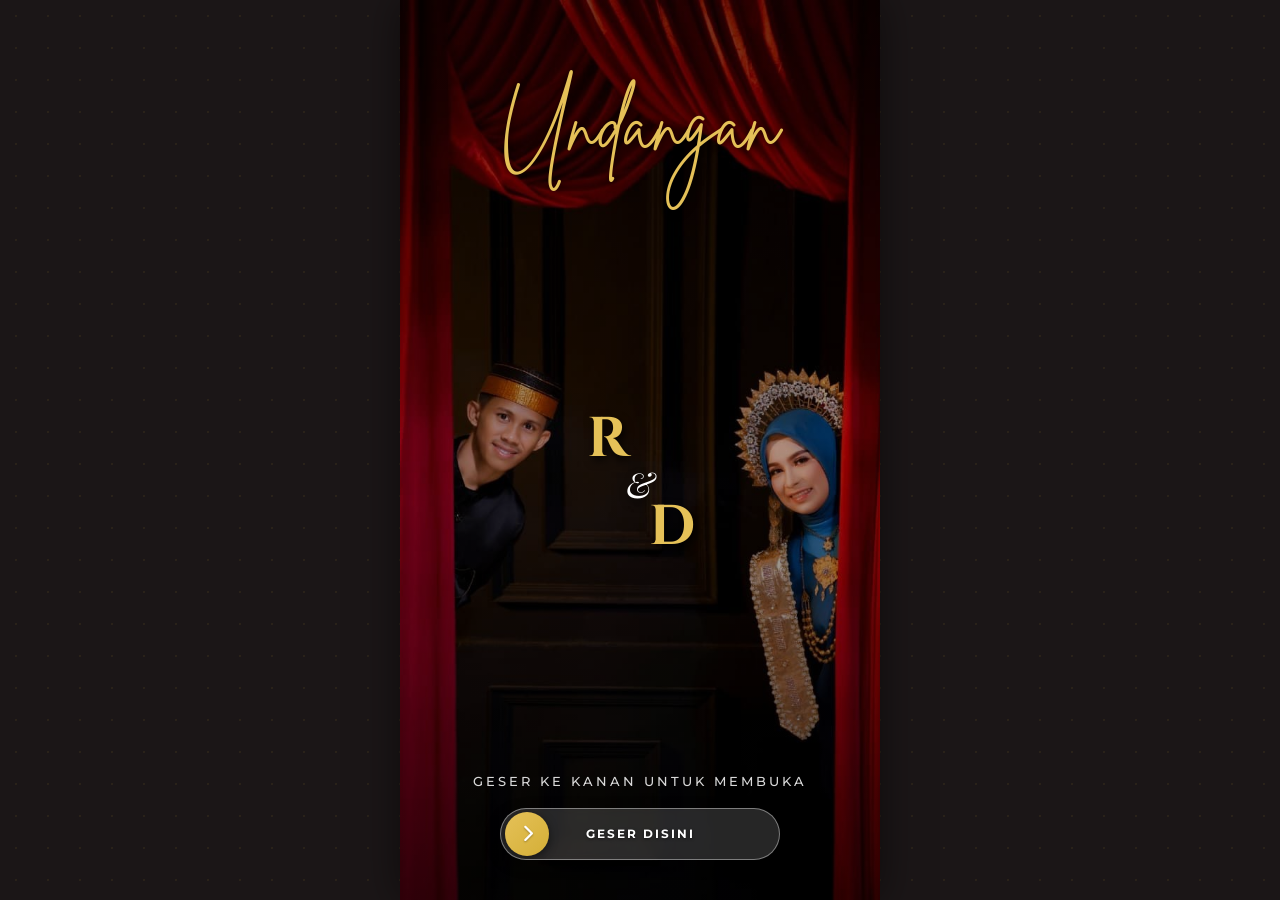
==== commit 5e8f3e35: "Add files via upload" ====
--- a/index.html
+++ b/index.html
@@ -25,7 +25,15 @@
     <link rel="stylesheet" href="https://cdnjs.cloudflare.com/ajax/libs/font-awesome/6.4.0/css/all.min.css">
     
     <!-- Stylesheet -->
-    <link rel="stylesheet" href="style.css?v=2">
+    <link rel="stylesheet" href="style.css?v=5">
+    
+    <!-- Mobile WebView Debug Catcher -->
+    <script>
+        window.onerror = function(message, source, lineno, colno, error) {
+            alert("JS ERROR:\n" + message + "\n\nSource: " + source + "\nLine: " + lineno + "\nColumn: " + colno);
+            return false;
+        };
+    </script>
 </head>
 <body>
 
@@ -479,6 +487,6 @@
     </audio>
 
     <!-- Script File -->
-    <script src="script.js?v=2"></script>
+    <script src="script.js?v=5"></script>
 </body>
 </html>
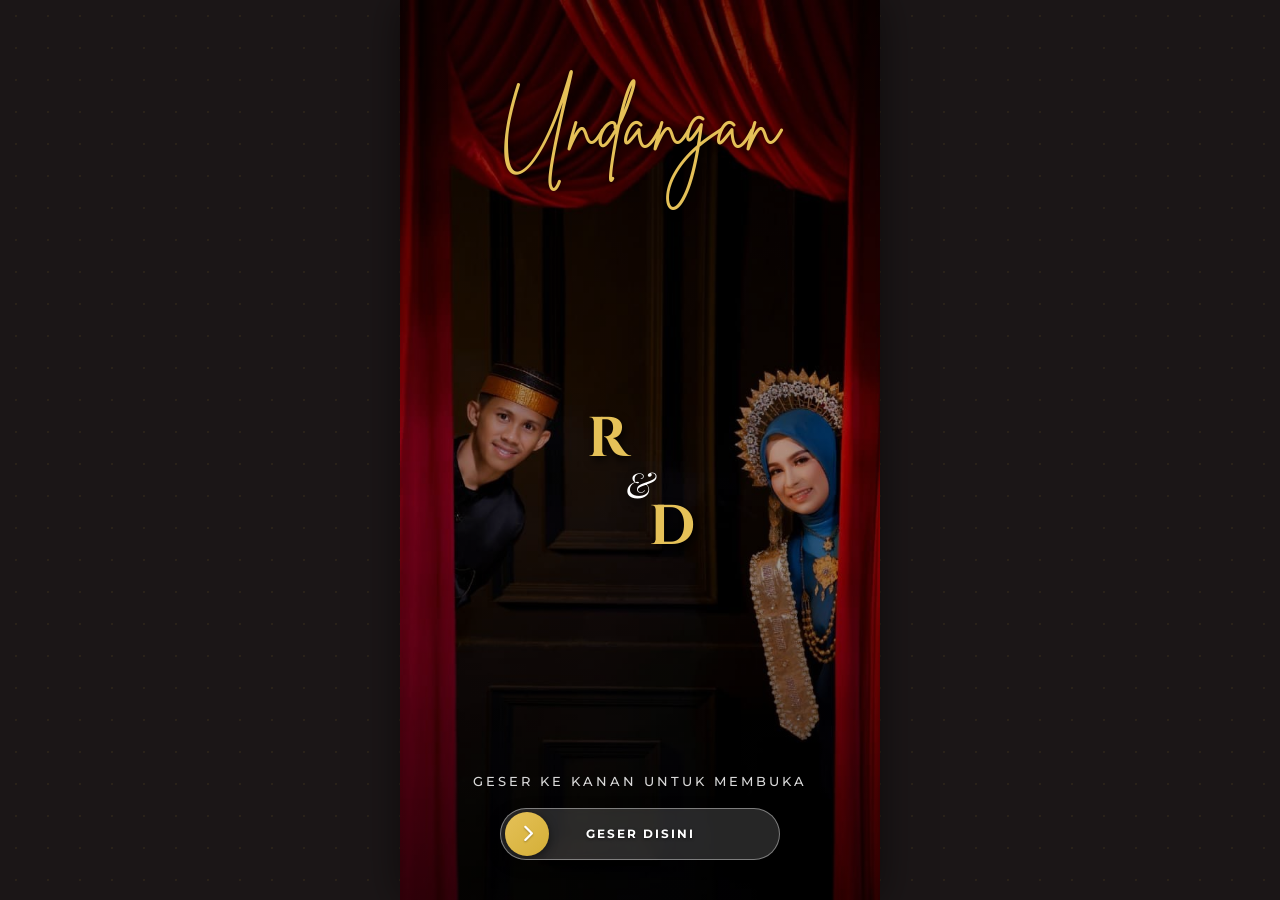
==== commit 1f61cc07: "Add files via upload" ====
--- a/index.html
+++ b/index.html
@@ -1,40 +1,46 @@
 <!DOCTYPE html>
 <html lang="id">
+
 <head>
     <meta charset="UTF-8">
     <meta name="viewport" content="width=device-width, initial-scale=1.0">
-    <title>Undangan Pernikahan Sartina & Dandi</title>
-    
+    <title>Undangan Pernikahan Rina & Dandi</title>
+
     <!-- SEO Meta Tags -->
-    <meta name="description" content="Undangan Pernikahan Digital Sartina & Dandi. Temukan detail acara, galeri foto, peta lokasi, dan kirimkan ucapan doa restu Anda di sini.">
-    <meta name="keywords" content="undangan digital, Sartina Dandi, pernikahan Sartina & Dandi, wedding invitation, undangan online">
+    <meta name="description"
+        content="Undangan Pernikahan Digital Rina & Dandi. Temukan detail acara, galeri foto, peta lokasi, dan kirimkan ucapan doa restu Anda di sini.">
+    <meta name="keywords"
+        content="undangan digital, Rina Dandi, pernikahan Rina & Dandi, wedding invitation, undangan online">
     <meta name="author" content="Antigravity">
 
     <!-- Open Graph / Facebook -->
     <meta property="og:type" content="website">
-    <meta property="og:title" content="The Wedding of Sartina & Dandi">
+    <meta property="og:title" content="The Wedding of Rina & Dandi">
     <meta property="og:description" content="Kirim doa restu dan hadiri pernikahan kami secara digital.">
     <meta property="og:image" content="./g13.jpg">
 
     <!-- Fonts -->
     <link rel="preconnect" href="https://fonts.googleapis.com">
     <link rel="preconnect" href="https://fonts.gstatic.com" crossorigin>
-    <link href="https://fonts.googleapis.com/css2?family=Cinzel:wght@400;600;700&family=Montserrat:wght@300;400;500;600;700&family=Playfair+Display:ital,wght@0,400;0,600;0,700;1,400&display=swap" rel="stylesheet">
-    
+    <link
+        href="https://fonts.googleapis.com/css2?family=Cinzel:wght@400;600;700&family=Montserrat:wght@300;400;500;600;700&family=Playfair+Display:ital,wght@0,400;0,600;0,700;1,400&display=swap"
+        rel="stylesheet">
+
     <!-- Font Awesome Icons -->
     <link rel="stylesheet" href="https://cdnjs.cloudflare.com/ajax/libs/font-awesome/6.4.0/css/all.min.css">
-    
+
     <!-- Stylesheet -->
-    <link rel="stylesheet" href="style.css?v=5">
-    
+    <link rel="stylesheet" href="style.css?v=13">
+
     <!-- Mobile WebView Debug Catcher -->
     <script>
-        window.onerror = function(message, source, lineno, colno, error) {
+        window.onerror = function (message, source, lineno, colno, error) {
             alert("JS ERROR:\n" + message + "\n\nSource: " + source + "\nLine: " + lineno + "\nColumn: " + colno);
             return false;
         };
     </script>
 </head>
+
 <body>
 
     <!-- ================= COVER 1 (MAIN COVER) ================= -->
@@ -45,7 +51,7 @@
             <div class="cover-header animate-fade-in-down">
                 <h1 class="brand-undangan">Undangan</h1>
             </div>
-            
+
             <!-- Monogram Group (Middle) -->
             <div class="monogram-container animate-scale-in">
                 <div class="monogram-text-stacked">
@@ -54,13 +60,13 @@
                     <span class="m-letter">D</span>
                 </div>
             </div>
-            
+
             <!-- Footer Group (Bottom) -->
             <div class="cover-footer animate-fade-in-up">
                 <div class="slider-instruction animate-pulse">
                     <span>Geser ke kanan untuk membuka</span>
                 </div>
-                
+
                 <!-- Slide to Unlock Button -->
                 <div class="slider-container" id="slider-container">
                     <div class="slider-bg"></div>
@@ -83,11 +89,11 @@
         </div>
         <div class="cover-overlay"></div>
         <div class="cover-content justify-between py-12">
-            
+
             <!-- Top Text: Lontara Font -->
             <div class="cover-header-lontara animate-fade-in-down">
                 <p class="subtitle">THE WEDDING OF</p>
-                <h2 class="bride-groom-names">Sartina & Dandi</h2>
+                <h2 class="bride-groom-names">Rina & Dandi</h2>
             </div>
 
             <!-- Bottom Guest Info and Button -->
@@ -97,7 +103,7 @@
                     <h3 id="guest-name" class="guest-name-text">Nama Undangan</h3>
                     <p class="we-invite-text">Kami Mengundang Anda untuk Menghadiri Hari Bahagia Kami</p>
                 </div>
-                
+
                 <button id="btn-open-invitation" class="btn-premium">
                     <i class="fa-solid fa-envelope-open-text mr-2 animate-bounce-horizontal"></i> Buka Undangan
                 </button>
@@ -135,14 +141,14 @@
                 <!-- Top Header -->
                 <div class="hero-header-top">
                     <p class="hero-invited">You are invited to the wedding of</p>
-                    <h1 class="hero-names">Sartina & Dandi</h1>
+                    <h1 class="hero-names">Rina & Dandi</h1>
                 </div>
 
                 <!-- Bottom Footer -->
                 <div class="hero-footer-bottom">
                     <p class="hero-date-label">Waktu Pernikahan:</p>
                     <p class="hero-date-val">Minggu, 19 Juli 2026</p>
-                    
+
                     <div class="timer-grid">
                         <div class="timer-box">
                             <span id="days" class="time-num">00</span>
@@ -178,11 +184,16 @@
                 <div class="flower-divider animate-on-scroll">
                     <i class="fa-solid fa-heart-pulse"></i>
                 </div>
-                <h4 class="section-subtitle animate-on-scroll">Bismillahirrohmanirrohim</h4>
-                <p class="verse-text animate-on-scroll">
-                    "Dan di antara tanda-tanda (kebesaran)-Nya ialah Dia menciptakan pasangan-pasangan untukmu dari jenismu sendiri, agar kamu cenderung dan merasa tenteram kepadanya, dan Dia menjadikan di antaramu rasa kasih dan sayang. Sungguh, pada yang demikian itu benar-benar terdapat tanda-tanda (kebesaran Allah) bagi kaum yang berpikir."
-                </p>
-                <p class="verse-ref animate-on-scroll">QS. Ar-Rum: 21</p>
+                <div class="quote-box animate-on-scroll">
+                    <h4 class="section-subtitle">Bismillahirrohmanirrohim</h4>
+                    <p class="verse-text">
+                        "Dan di antara tanda-tanda (kebesaran)-Nya ialah Dia menciptakan pasangan-pasangan untukmu dari
+                        jenismu sendiri, agar kamu cenderung dan merasa tenteram kepadanya, dan Dia menjadikan di
+                        antaramu rasa kasih dan sayang. Sungguh, pada yang demikian itu benar-benar terdapat tanda-tanda
+                        (kebesaran Allah) bagi kaum yang berpikir."
+                    </p>
+                    <p class="verse-ref">QS. Ar-Rum: 21</p>
+                </div>
             </div>
         </section>
 
@@ -214,33 +225,35 @@
             <div class="container">
                 <div class="text-center mb-12">
                     <h2 class="section-title animate-on-scroll">Mempelai</h2>
-                    <p class="section-desc animate-on-scroll">Dengan memohon rahmat dan ridho Allah SWT, kami bermaksud mengundang Anda untuk menghadiri pernikahan kami.</p>
-                </div>
-                
+                    <p class="section-desc animate-on-scroll">Dengan memohon rahmat dan ridho Allah SWT, kami bermaksud
+                        mengundang Anda untuk menghadiri pernikahan kami.</p>
+                </div>
+
                 <div class="couple-grid">
                     <!-- Bride Card -->
-                    <div class="couple-card animate-on-scroll slide-left">
+                    <div class="couple-card animate-on-scroll fade-slow">
                         <div class="couple-img-wrapper">
-                            <img src="bride.jpg" alt="Sartina" class="couple-img">
+                            <img src="bride.jpg" alt="Rina" class="couple-img">
                         </div>
                         <h3 class="couple-name">Sartina, S.A.P</h3>
                         <p class="parents-info">
                             Putri ketiga dari <br>
-                            <strong>Bapak Bahar/Berra</strong> <br>
+                            <strong>Bapak Bahar (Berra)</strong> <br>
                             & <br>
                             <strong>Ibu Bondeng</strong>
                         </p>
                         <div class="social-links">
-                            <a href="https://instagram.com/_rina2902" target="_blank" class="social-btn"><i class="fa-brands fa-instagram"></i> @_rina2902</a>
-                        </div>
-                    </div>
-
-                    <div class="and-symbol animate-on-scroll">
+                            <a href="https://instagram.com/_rina2902" target="_blank" class="social-btn"><i
+                                    class="fa-brands fa-instagram"></i> @_rina2902</a>
+                        </div>
+                    </div>
+
+                    <div class="and-symbol animate-on-scroll fade-slow">
                         <span>&</span>
                     </div>
 
                     <!-- Groom Card -->
-                    <div class="couple-card animate-on-scroll slide-right">
+                    <div class="couple-card animate-on-scroll fade-slow">
                         <div class="couple-img-wrapper">
                             <img src="groom.jpg" alt="Mohammad Dandi" class="couple-img">
                         </div>
@@ -252,7 +265,8 @@
                             <strong>Ibu Husna</strong>
                         </p>
                         <div class="social-links">
-                            <a href="https://instagram.com/mohdandi_99" target="_blank" class="social-btn"><i class="fa-brands fa-instagram"></i> @mohdandi_99</a>
+                            <a href="https://instagram.com/mohdandi_99" target="_blank" class="social-btn"><i
+                                    class="fa-brands fa-instagram"></i> @mohdandi_99</a>
                         </div>
                     </div>
                 </div>
@@ -274,7 +288,7 @@
                     <div class="event-card animate-on-scroll slide-left">
                         <div class="event-icon"><i class="fa-solid fa-ring"></i></div>
                         <h3 class="event-title">Akad Nikah</h3>
-                        
+
                         <div class="event-info-item">
                             <i class="fa-regular fa-calendar-days"></i>
                             <div>
@@ -294,11 +308,13 @@
                             <i class="fa-solid fa-map-location-dot"></i>
                             <div>
                                 <p class="event-venue"><strong>Dusun Kolondom Desa Lakatan</strong></p>
-                                <p class="event-address">Dusun Kolondom, Desa Lakatan, Kecamatan Galang, Kabupaten Tolitoli, Sulawesi Tengah</p>
-                            </div>
-                        </div>
-
-                        <a href="https://maps.app.goo.gl/oUsLNnQtMZRSkyoh9?g_st=atm" target="_blank" class="btn-location">
+                                <p class="event-address">Dusun Kolondom, Desa Lakatan, Kecamatan Galang, Kabupaten
+                                    Tolitoli, Sulawesi Tengah</p>
+                            </div>
+                        </div>
+
+                        <a href="https://maps.app.goo.gl/oUsLNnQtMZRSkyoh9?g_st=atm" target="_blank"
+                            class="btn-location">
                             <i class="fa-solid fa-location-arrow"></i> Lihat Google Maps
                         </a>
                     </div>
@@ -307,7 +323,7 @@
                     <div class="event-card animate-on-scroll slide-right">
                         <div class="event-icon"><i class="fa-solid fa-champagne-glasses"></i></div>
                         <h3 class="event-title">Resepsi</h3>
-                        
+
                         <div class="event-info-item">
                             <i class="fa-regular fa-calendar-days"></i>
                             <div>
@@ -327,11 +343,13 @@
                             <i class="fa-solid fa-map-location-dot"></i>
                             <div>
                                 <p class="event-venue"><strong>Dusun Kolondom Desa Lakatan</strong></p>
-                                <p class="event-address">Dusun Kolondom, Desa Lakatan, Kecamatan Galang, Kabupaten Tolitoli, Sulawesi Tengah</p>
-                            </div>
-                        </div>
-
-                        <a href="https://maps.app.goo.gl/oUsLNnQtMZRSkyoh9?g_st=atm" target="_blank" class="btn-location">
+                                <p class="event-address">Dusun Kolondom, Desa Lakatan, Kecamatan Galang, Kabupaten
+                                    Tolitoli, Sulawesi Tengah</p>
+                            </div>
+                        </div>
+
+                        <a href="https://maps.app.goo.gl/oUsLNnQtMZRSkyoh9?g_st=atm" target="_blank"
+                            class="btn-location">
                             <i class="fa-solid fa-location-arrow"></i> Lihat Google Maps
                         </a>
                     </div>
@@ -344,7 +362,8 @@
             <div class="container">
                 <div class="text-center mb-12 animate-on-scroll">
                     <h2 class="section-title">Galeri Foto</h2>
-                    <p class="section-desc">Momen-momen indah kebersamaan kami yang diabadikan dalam jepretan kamera.</p>
+                    <p class="section-desc">Momen-momen indah kebersamaan kami yang diabadikan dalam jepretan kamera.
+                    </p>
                 </div>
 
                 <div class="gallery-grid animate-on-scroll">
@@ -368,18 +387,20 @@
         <section id="rsvp-wishes" class="section-padding bg-ivory">
             <div class="container">
                 <div class="rsvp-wishes-grid">
-                    
+
                     <!-- RSVP Card -->
                     <div class="rsvp-form-container animate-on-scroll slide-left">
                         <h2 class="card-title">Konfirmasi Kehadiran</h2>
-                        <p class="card-subtitle">Silakan isi formulir di bawah ini untuk mengonfirmasi kehadiran Anda.</p>
-                        
+                        <p class="card-subtitle">Silakan isi formulir di bawah ini untuk mengonfirmasi kehadiran Anda.
+                        </p>
+
                         <form id="rsvp-form" class="rsvp-form">
                             <div class="form-group">
                                 <label for="form-name">Nama Lengkap</label>
-                                <input type="text" id="form-name" placeholder="Masukkan nama Anda" required autocomplete="off">
-                            </div>
-                            
+                                <input type="text" id="form-name" placeholder="Masukkan nama Anda" required
+                                    autocomplete="off">
+                            </div>
+
                             <div class="form-group">
                                 <label for="form-attendance">Konfirmasi Kehadiran</label>
                                 <select id="form-attendance" required>
@@ -402,7 +423,8 @@
 
                             <div class="form-group">
                                 <label for="form-wish">Ucapan & Doa Restu</label>
-                                <textarea id="form-wish" rows="4" placeholder="Tulis ucapan dan doa restu Anda..." required></textarea>
+                                <textarea id="form-wish" rows="4" placeholder="Tulis ucapan dan doa restu Anda..."
+                                    required></textarea>
                             </div>
 
                             <button type="submit" class="btn-submit">Kirim Konfirmasi</button>
@@ -413,7 +435,7 @@
                     <div class="wishes-board-container animate-on-scroll slide-right">
                         <h2 class="card-title">Ucapan & Doa Restu</h2>
                         <p class="card-subtitle">Doa dan restu dari sahabat dan keluarga yang berbahagia.</p>
-                        
+
                         <div class="wishes-wrapper" id="wishes-list">
                             <!-- Dynamically Loaded Wishes -->
                         </div>
@@ -428,11 +450,12 @@
             <div class="container">
                 <div class="max-w-2xl mx-auto animate-on-scroll">
                     <h2 class="section-title">Kado Digital</h2>
-                    <p class="section-desc mb-8">Bagi keluarga dan kerabat yang ingin memberikan tanda kasih untuk kami, dapat mengirimkannya secara digital melalui rekening di bawah ini:</p>
-                    
+                    <p class="section-desc mb-8">Bagi keluarga dan kerabat yang ingin memberikan tanda kasih untuk kami,
+                        dapat mengirimkannya secara digital melalui rekening di bawah ini:</p>
+
                     <div class="gift-grid">
                         <!-- Account 1 -->
-                        <div class="bank-card">
+                        <div class="bank-card animate-on-scroll">
                             <div class="bank-logo">BANK BRI</div>
                             <p class="bank-acc-label">Nomor Rekening</p>
                             <h4 class="bank-number" id="bri-num">022701063302502</h4>
@@ -444,13 +467,14 @@
                     </div>
 
                     <!-- Gift Address -->
-                    <div class="gift-address-card mt-8">
+                    <div class="gift-address-card mt-8 animate-on-scroll">
                         <i class="fa-solid fa-gift address-icon"></i>
                         <h4>Kirim Kado Fisik</h4>
                         <p class="address-text">
                             Dusun Kolondom Desa Lakatan, Kecamatan Galang, Kabupaten Tolitoli, Sulawesi Tengah
                         </p>
-                        <button class="btn-copy" id="btn-copy-address" onclick="copyText('Dusun Kolondom Desa Lakatan, Kecamatan Galang, Kabupaten Tolitoli, Sulawesi Tengah')">
+                        <button class="btn-copy" id="btn-copy-address"
+                            onclick="copyText('Dusun Kolondom Desa Lakatan, Kecamatan Galang, Kabupaten Tolitoli, Sulawesi Tengah')">
                             <i class="fa-regular fa-copy"></i> Salin Alamat
                         </button>
                     </div>
@@ -462,11 +486,12 @@
         <footer class="footer bg-overlay-fixed" style="background-image: url('g13.jpg');">
             <div class="cover-overlay"></div>
             <div class="container relative z-10 text-center text-white">
-                <p class="footer-thanks">Merupakan suatu kehormatan dan kebahagiaan bagi kami apabila Bapak/Ibu/Saudara/i berkenan hadir untuk memberikan doa restu kepada kedua mempelai.</p>
-                
-                <h3 class="footer-names">Sartina & Dandi</h3>
+                <p class="footer-thanks">Merupakan suatu kehormatan dan kebahagiaan bagi kami apabila
+                    Bapak/Ibu/Saudara/i berkenan hadir untuk memberikan doa restu kepada kedua mempelai.</p>
+
+                <h3 class="footer-names">Rina & Dandi</h3>
                 <p class="footer-closing">Sampai Jumpa di Hari Bahagia Kami</p>
-                
+
                 <div class="footer-divider"></div>
                 <p class="credit-text">&copy; 2026 Rina & Dandi. All Rights Reserved.</p>
             </div>
@@ -487,6 +512,7 @@
     </audio>
 
     <!-- Script File -->
-    <script src="script.js?v=5"></script>
+    <script src="script.js?v=13"></script>
 </body>
-</html>
+
+</html>
--- a/style.css
+++ b/style.css
@@ -533,32 +533,49 @@
     font-size: 1.6rem;
     margin-bottom: 20px;
 }
+.quote-box {
+    background-color: rgba(0, 0, 0, 0.45);
+    backdrop-filter: blur(8px);
+    -webkit-backdrop-filter: blur(8px);
+    border: 1px solid rgba(255, 255, 255, 0.15);
+    border-radius: 16px;
+    padding: 32px 24px;
+    margin: 20px auto 0;
+    max-width: 100%;
+    box-shadow: 0 8px 32px rgba(0, 0, 0, 0.4);
+    text-align: center;
+}
 
 .section-subtitle {
     font-size: 0.95rem;
     font-weight: 500;
     letter-spacing: 4px;
-    color: var(--text-dark);
-    margin-bottom: 24px;
+    color: var(--secondary-light);
+    margin-bottom: 18px;
     text-transform: uppercase;
+    text-shadow: 1px 1px 3px rgba(0, 0, 0, 0.8);
 }
 
 .verse-text {
-    font-family: var(--font-heading);
-    font-size: 1.15rem;
-    color: var(--text-dark);
-    font-style: italic;
+    font-family: 'Playfair Display', 'Georgia', serif;
+    font-size: 0.82rem;
+    color: #ffffff;
+    font-style: normal;
     max-width: 800px;
     margin: 0 auto 16px;
     line-height: 1.8;
+    text-transform: none;
+    text-shadow: 1px 1px 3px rgba(0, 0, 0, 0.8);
 }
 
 .verse-ref {
-    font-size: 0.85rem;
+    font-size: 0.8rem;
     font-weight: 600;
     letter-spacing: 2px;
-    color: var(--primary-color);
+    color: var(--secondary-light);
     text-transform: uppercase;
+    margin: 0;
+    text-shadow: 1px 1px 3px rgba(0, 0, 0, 0.8);
 }
 
 /* ==============================================
@@ -735,21 +752,23 @@
 
 .hero-invited {
     font-family: 'Lontara', sans-serif;
-    font-size: 1.15rem;
+    font-size: 0.8rem;
     color: var(--secondary-light);
     text-transform: uppercase;
     letter-spacing: 1px;
     margin-bottom: 12px;
     text-shadow: 0 2px 4px rgba(0,0,0,0.6);
+    white-space: nowrap;
 }
 
 .hero-names {
     font-family: 'Lontara', sans-serif;
-    font-size: 2.8rem;
+    font-size: 2.2rem;
     color: #ffffff;
     text-shadow: 2px 2px 8px rgba(0,0,0,0.8);
     line-height: 1.2;
     font-weight: normal;
+    white-space: nowrap;
 }
 
 .hero-date-label {
@@ -1428,8 +1447,8 @@
 /* Scroll Animation Hooks */
 .animate-on-scroll {
     opacity: 0;
-    transform: translateY(20px);
-    transition: opacity 1s ease-out, transform 1s ease-out;
+    transform: translateY(30px);
+    transition: opacity 2.0s cubic-bezier(0.215, 0.61, 0.355, 1), transform 2.0s cubic-bezier(0.215, 0.61, 0.355, 1);
 }
 
 .animate-on-scroll.scroll-active {
@@ -1438,8 +1457,9 @@
 }
 
 .animate-on-scroll.slide-left {
-    transform: translateX(-40px);
+    transform: translateX(-20px);
     opacity: 0;
+    transition: opacity 2.2s cubic-bezier(0.215, 0.61, 0.355, 1), transform 2.2s cubic-bezier(0.215, 0.61, 0.355, 1);
 }
 
 .animate-on-scroll.slide-left.scroll-active {
@@ -1448,14 +1468,137 @@
 }
 
 .animate-on-scroll.slide-right {
-    transform: translateX(40px);
+    transform: translateX(20px);
     opacity: 0;
+    transition: opacity 2.2s cubic-bezier(0.215, 0.61, 0.355, 1), transform 2.2s cubic-bezier(0.215, 0.61, 0.355, 1);
 }
 
 .animate-on-scroll.slide-right.scroll-active {
     transform: translateX(0);
     opacity: 1;
 }
+
+.animate-on-scroll.fade-slow {
+    opacity: 0;
+    transform: scale(0.92);
+    transition: opacity 2.6s cubic-bezier(0.215, 0.61, 0.355, 1), transform 2.6s cubic-bezier(0.215, 0.61, 0.355, 1);
+}
+
+.animate-on-scroll.fade-slow.scroll-active {
+    opacity: 1;
+    transform: scale(1);
+}
+
+/* Staggered Internal Text Animations for Cards/Containers */
+
+/* 1. Couple Cards */
+.couple-card .couple-img-wrapper {
+    opacity: 0;
+    transform: translateY(-40px);
+    transition: opacity 2.2s cubic-bezier(0.215, 0.61, 0.355, 1), transform 2.2s cubic-bezier(0.215, 0.61, 0.355, 1);
+}
+
+.couple-card.scroll-active .couple-img-wrapper {
+    opacity: 1;
+    transform: translateY(0);
+    transition-delay: 0.2s;
+}
+
+.couple-card .couple-name,
+.couple-card .parents-info,
+.couple-card .social-links {
+    opacity: 0;
+    transform: translateY(30px);
+    transition: opacity 2.0s cubic-bezier(0.215, 0.61, 0.355, 1), transform 2.0s cubic-bezier(0.215, 0.61, 0.355, 1);
+}
+
+.couple-card.scroll-active .couple-name {
+    opacity: 1;
+    transform: translateY(0);
+    transition-delay: 0.6s;
+}
+
+.couple-card.scroll-active .parents-info {
+    opacity: 1;
+    transform: translateY(0);
+    transition-delay: 0.9s;
+}
+
+.couple-card.scroll-active .social-links {
+    opacity: 1;
+    transform: translateY(0);
+    transition-delay: 1.2s;
+}
+
+/* 2. Event Cards */
+.event-card h3,
+.event-card .event-time,
+.event-card .event-detail,
+.event-card .btn-maps {
+    opacity: 0;
+    transform: translateY(15px);
+    transition: opacity 1.5s cubic-bezier(0.215, 0.61, 0.355, 1), transform 1.5s cubic-bezier(0.215, 0.61, 0.355, 1);
+}
+
+.event-card.scroll-active h3 {
+    opacity: 1;
+    transform: translateY(0);
+    transition-delay: 0.3s;
+}
+
+.event-card.scroll-active .event-time {
+    opacity: 1;
+    transform: translateY(0);
+    transition-delay: 0.5s;
+}
+
+.event-card.scroll-active .event-detail {
+    opacity: 1;
+    transform: translateY(0);
+    transition-delay: 0.7s;
+}
+
+.event-card.scroll-active .btn-maps {
+    opacity: 1;
+    transform: translateY(0);
+    transition-delay: 0.9s;
+}
+
+/* 3. Bank Gift & Address Cards */
+.bank-card *,
+.gift-address-card * {
+    opacity: 0;
+    transform: translateY(15px);
+    transition: opacity 1.5s cubic-bezier(0.215, 0.61, 0.355, 1), transform 1.5s cubic-bezier(0.215, 0.61, 0.355, 1);
+}
+
+.bank-card.scroll-active *,
+.gift-address-card.scroll-active * {
+    opacity: 1;
+    transform: translateY(0);
+}
+
+.bank-card.scroll-active h4, .gift-address-card.scroll-active h4 { transition-delay: 0.2s; }
+.bank-card.scroll-active p, .gift-address-card.scroll-active p { transition-delay: 0.4s; }
+.bank-card.scroll-active button, .gift-address-card.scroll-active button { transition-delay: 0.6s; }
+
+/* 4. RSVP & Wishes Containers */
+.rsvp-form-container *,
+.wishes-board-container * {
+    opacity: 0;
+    transform: translateY(10px);
+    transition: opacity 1.5s cubic-bezier(0.215, 0.61, 0.355, 1), transform 1.5s cubic-bezier(0.215, 0.61, 0.355, 1);
+}
+
+.rsvp-form-container.scroll-active *,
+.wishes-board-container.scroll-active * {
+    opacity: 1;
+    transform: translateY(0);
+}
+
+.rsvp-form-container.scroll-active h3, .wishes-board-container.scroll-active h3 { transition-delay: 0.2s; }
+.rsvp-form-container.scroll-active .form-group, .wishes-board-container.scroll-active #wishes-list { transition-delay: 0.4s; }
+.rsvp-form-container.scroll-active button { transition-delay: 0.6s; }
 
 /* Running Photos Marquee */
 .running-photos-container {
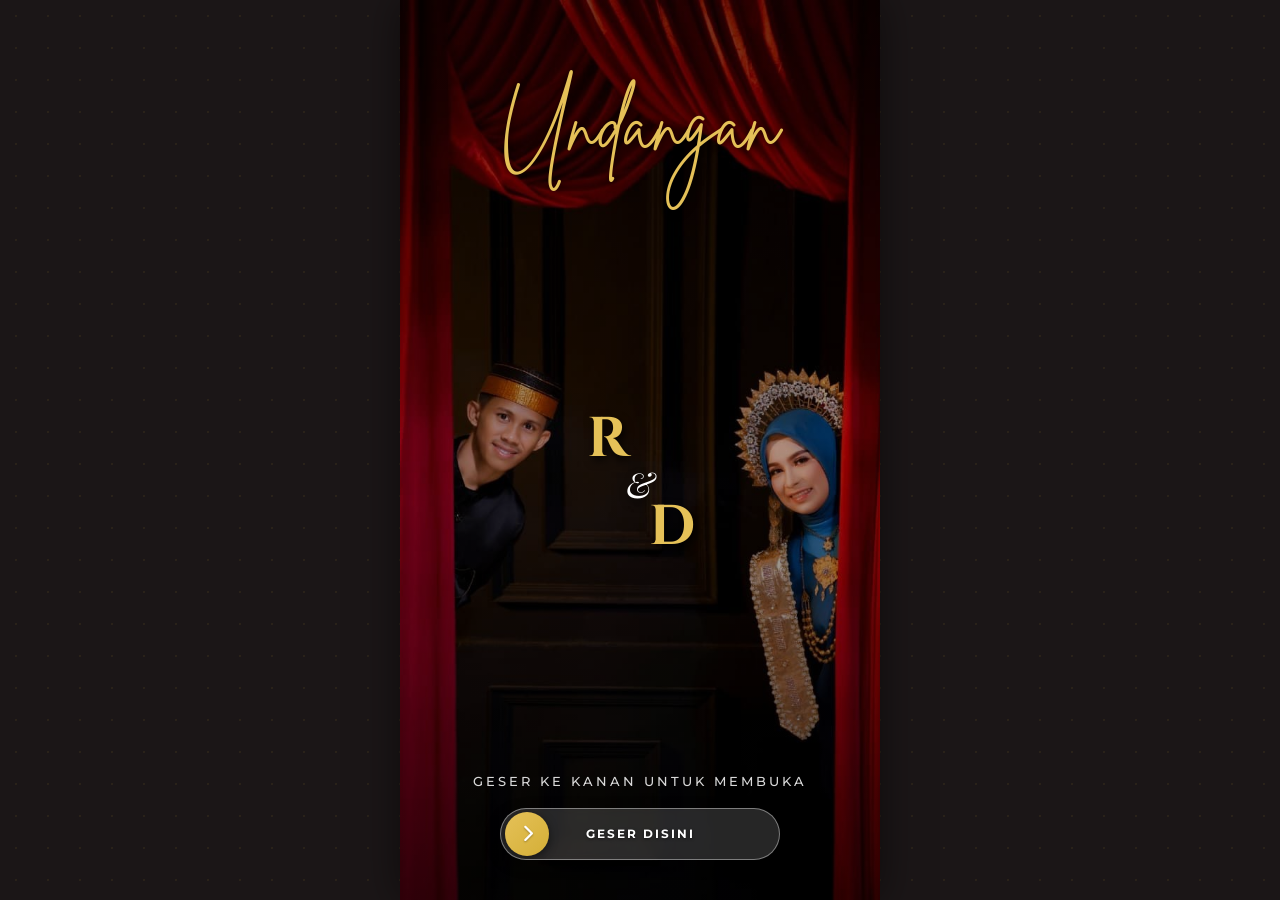
==== commit 2cbf59d7: "Add files via upload" ====
--- a/index.html
+++ b/index.html
@@ -30,7 +30,7 @@
     <link rel="stylesheet" href="https://cdnjs.cloudflare.com/ajax/libs/font-awesome/6.4.0/css/all.min.css">
 
     <!-- Stylesheet -->
-    <link rel="stylesheet" href="style.css?v=13">
+    <link rel="stylesheet" href="style.css?v=16">
 
     <!-- Mobile WebView Debug Catcher -->
     <script>
@@ -262,7 +262,7 @@
                             Putra keempat dari <br>
                             <strong>Bapak Muhtar (Tare)</strong> <br>
                             & <br>
-                            <strong>Ibu Husna</strong>
+                            <strong>Ibu Kasna</strong>
                         </p>
                         <div class="social-links">
                             <a href="https://instagram.com/mohdandi_99" target="_blank" class="social-btn"><i
@@ -493,7 +493,10 @@
                 <p class="footer-closing">Sampai Jumpa di Hari Bahagia Kami</p>
 
                 <div class="footer-divider"></div>
-                <p class="credit-text">&copy; 2026 Rina & Dandi. All Rights Reserved.</p>
+                <p class="credit-text">Undangan Digital oleh WARDIGITAL &bull; <a
+                        href="https://instagram.com/war.digital_" target="_blank"
+                        style="color: var(--secondary-light); text-decoration: none; font-weight: 500;"><i
+                            class="fa-brands fa-instagram"></i> @war.digital_</a></p>
             </div>
         </footer>
 
@@ -512,7 +515,7 @@
     </audio>
 
     <!-- Script File -->
-    <script src="script.js?v=13"></script>
+    <script src="script.js?v=16"></script>
 </body>
 
 </html>
